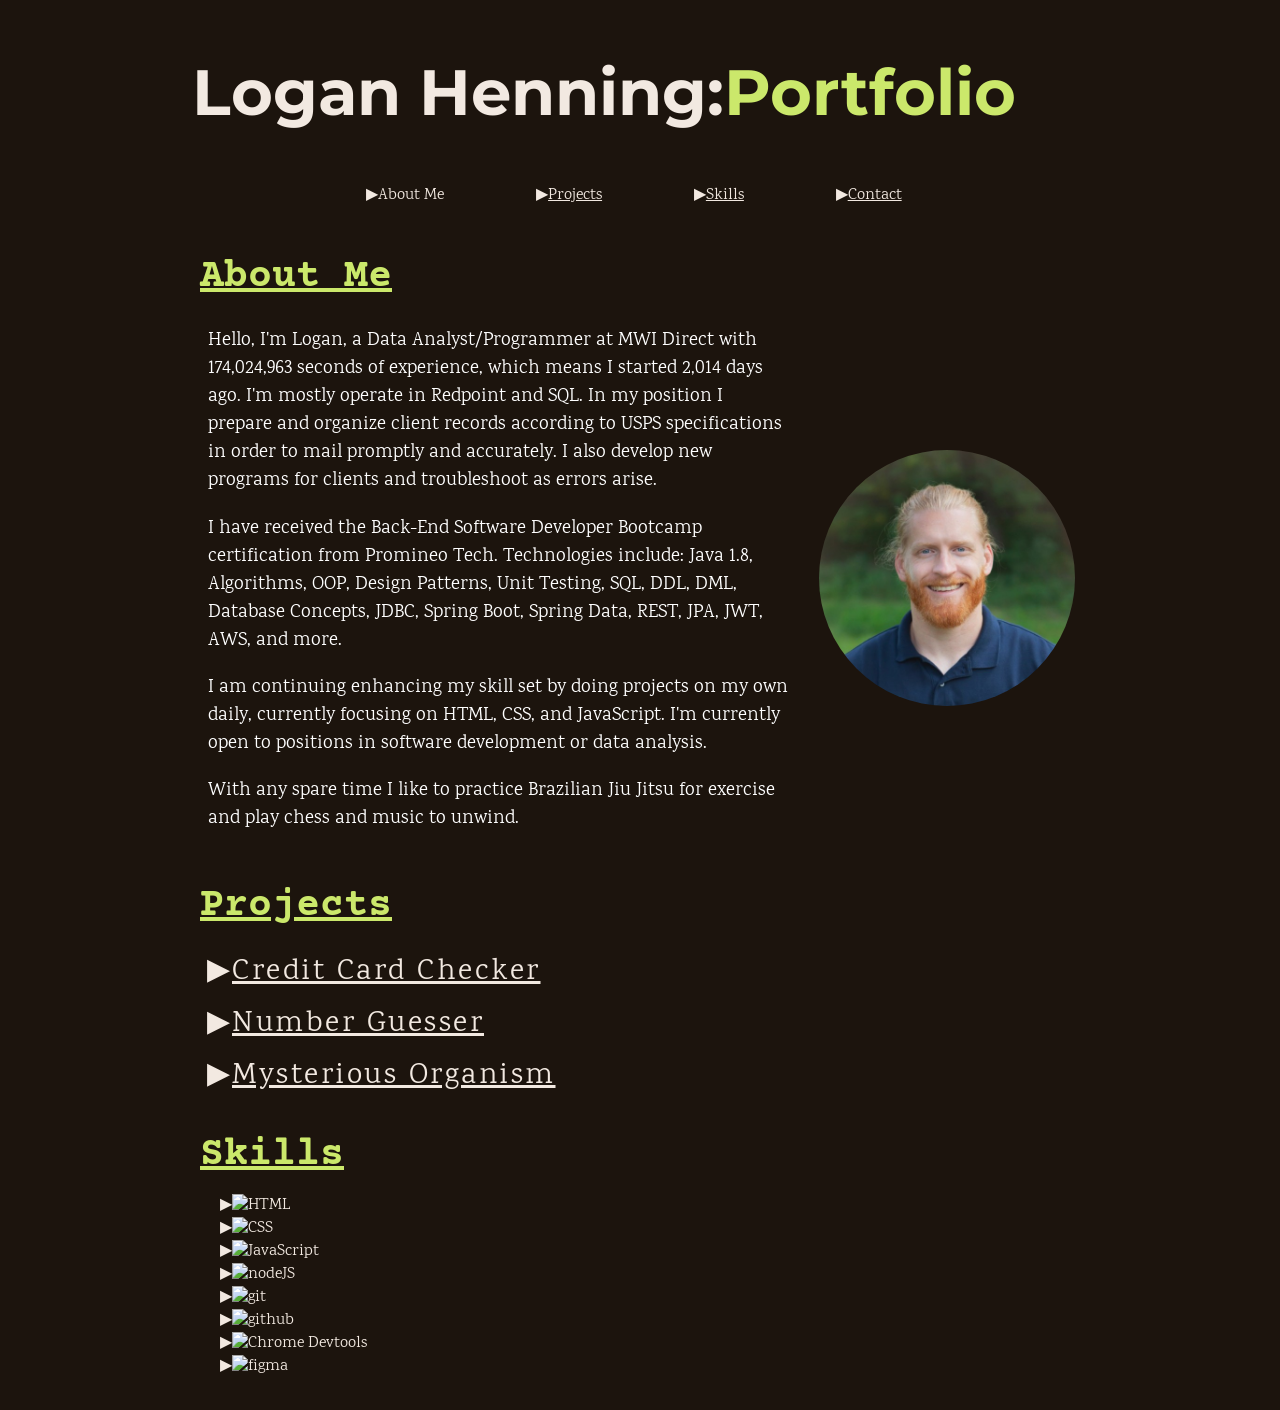
==== index.html @ 1e8a727c "Add files via upload" ====
<!DOCTYPE html>
<html lant="en">
	<head>
		<meta charset="UTF-8"/>
		<meta name="viewport" content="width=device=width, initial-scale=1.0"/>
		<title>Logan Henning Portfolio</title>
		<link rel="stylesheet" href="./@splidejs/splide/dist/css/splide.min.css">
		<script type="text/javascript" src="./@splidejs/splide/dist/js/splide.min.js"></script>
		 <script type="text/javascript" src="./@splidejs/splide-extension-auto-scroll/dist/js/splide-extension-auto-scroll.js">
            new Splide( '.splide', {
                autoScroll: {
                    pauseOnHover: false,
                },
            }).mount( window.splide.Extensions );
        </script>
		<link rel="preconnect" href="https://fonts.googleapis.com">
        <link rel="preconnect" href="https://fonts.gstatic.com" crossorigin>
        <link href="https://fonts.googleapis.com/css2?family=Courier+Prime:ital@0;1&family=Karma:wght@400;500&family=Montserrat:ital,wght@0,300;0,500;1,300;1,500&display=swap" rel="stylesheet">
        <link rel="stylesheet" href="styles.css">
		
	</head>
	<body>
		<nav>
			<h1 id="portTitle">Logan Henning: <span class="head">Portfolio</span></h1>
			<ul class="navItems">
				<li class="navItem"><a id="aboutNav" ="#about">About Me</a></li>
				<li class="navItem"><a id="projNav" href="#projects">Projects</a></li>
				<li class="navItem"><a id="skillsNav" href="#skills">Skills</a></li>
				<li class="navItem"><a id="contactNav" href="contact.html">Contact</a></li>				
			</ul>
		</nav>
		
		<section id="about">
			<div class="about-container">
				<h2>About Me</h2>
				<div class="about-text">
                   <p>
					Hello, I'm Logan, a Data Analyst/Programmer at MWI Direct with <span id="seconds-container"></span> seconds of experience, which means I started 
					<span id="days-container"><script src="./counters.js"></script></span> days ago. I'm mostly operate in Redpoint and SQL.  
						In my position I prepare and organize client records according to USPS specifications in order to mail promptly and accurately.  
						I also develop new programs for clients and troubleshoot as errors arise.</p>
					<p>I have received the Back-End Software Developer Bootcamp certification from Promineo Tech.
						Technologies include: Java 1.8, Algorithms, OOP, Design Patterns, Unit Testing, SQL, DDL, DML,
						Database Concepts, JDBC, Spring Boot, Spring Data, REST, JPA, JWT, AWS, and more.</p>
					<p>I am continuing enhancing my skill set by doing projects on my own daily, currently focusing on HTML, CSS, and JavaScript.  
						I'm currently open to positions in software development or data analysis.</p>
					<p>With any spare time I like to practice Brazilian Jiu Jitsu for exercise and play chess and music to unwind.</p>
					<script>
						const codeColor = document.getElementById("codeLink");
						
						codeColor.addEventListener("mouseover", codeChange);
						codeColor.addEventListener("mouseout", codeBack);
						
						codeColor.style.color = "#f2e9e1";
						
						function codeChange() {
							codeColor.style.color = "#cbe86B";
							}
						function codeBack() {
							codeColor.style.color = "#f2e9e1";
							}
							
					</script>
					
				</div>
				<div class="about-image">
				<img src="profile_pic.jfif" alt="A photo of Logan Henning"/>
				</div>
		</section>
			
		<section id="projects">
			<div class="projects-container">
				<h2>Projects</h2>
					<ul class="project-list">
						<li class="projName" id="creditCardChecker">Credit Card Checker</li>
						<div class="project">
							<div id="creditLink">
								<p class="caption">
									<a href="https://github.com/LoganHenning/creditCardChecker" class="project-link">Credit Card Number Checker Code</a><br>
									This project takes credit card numbers as input and determines whether or not they are valid using the Luhn algorithm.
									Then a list of the credit card companies with invalid credit cards is created, so they could be notified that there may be 
									a an issue that they need to address.
								</p>
							</div>
						</div>
						<li class="projName" id="numberGuesser">Number Guesser</li>
						<div class="project">
							<div id="numberLink">
								<p class="caption">
									<a href="https://github.com/LoganHenning/numberGuesser" class="project-link">Number Guesser Code</a><br>
									<a href="https://loganhenning.github.io/numberGuesser/" class="project-link">Number Guesser Page</a><br>
									For this project, you can guess a number between 0 and 9, and the computer will make a guess as well.  
									Whoever is closer to the randomly generated number will win!
								</p>
							</div>
						</div>
						<li class="projName" id="site">Mysterious Organism</li>
						<div class="project">
							<div id="siteLink">
								<p class="caption">
								<a href="https://github.com/LoganHenning/mystery-organism" class="project-link">Mysterious Organism Code</a><br>
								In this project I'm creating objects that simulate DNA so that they can be more easily studied.  In this code there
								are a lot of good examples of loops and functions.
								</p>
							</div>
						</div>
					</ul>
					<script src="./dropdown.js"></script>
					<script src="./hover.js"></script>
			</section>
			
			<section id="skills">
				<h2>Skills</h2>
				<section id="image-carousel" class="splide" aria-label="My Skills">
					<div class="splide__track">
						  <ul class="splide__list">
                            <li class="splide__slide">
                                <img src="./splideImages/004-html.png" alt="HTML">
                            </li>
                            <li class="splide__slide">
                                <img src="./splideImages/006-css-3.png" alt="CSS">
                            </li>
                            <li class="splide__slide">
                                <img src="./splideImages/005-javascript.png" alt="JavaScript">
                            </li>
                            <li class="splide__slide">
                                <img src="./splideImages/002-nodejs.png" alt="nodeJS">
                            </li>
                            <li class="splide__slide">
                                <img src="./splideImages/003-git.png" alt="git">
                            </li>
                            <li class="splide__slide">
                                <img src="./splideImages/007-github.png" alt="github">
                            </li>
                            <li class="splide__slide">
                                <img src="./splideImages/001-chrome.png" alt="Chrome Devtools">
                            </li>
                            <li class="splide__slide">
                                <img src="./splideImages/008-figma.png" alt="figma">
                            </li>
                      </ul>
					</div>
				</section>
			</section>
			<script>
				// import { Splide } from '@splidejs/splide';
				// import { AutoScroll } from '@splidejs/splide-extension-auto-scroll';

				new Splide( '.splide', {
					type   : 'loop',
					padding: '5rem',
					perPage: 3,
					focus: 'center',
					drag: true,
					autoScroll: {
						pauseOnHover: false,
						speed: 1,
					}
				} ).mount( window.splide.Extensions );
			</script>
			<!-- <div>Icons made by <a href="https://www.flaticon.com/authors/edtim" title="edt.im">edt.im</a> from <a href="https://www.flaticon.com/" title="Flaticon">www.flaticon.com</a></div>
			<div>Icons made by <a href="https://www.flaticon.com/authors/pixel-perfect" title="Pixel perfect">Pixel perfect</a> from <a href="https://www.flaticon.com/" title="Flaticon">www.flaticon.com</a></div>
			<div>Icons made by <a href="https://www.freepik.com" title="Freepik">Freepik</a> from <a href="https://www.flaticon.com/" title="Flaticon">www.flaticon.com</a></div> -->

	</body>
</html>
---- styles.css ----
/*UNIVERSAL STYLES*/
/**{
	border: 1px white solid;
} */

body{
	width: 70vw;
	padding-left: 15vw;
	margin: 0;
	overflow-x: hidden;
	background-color: #1c140d;
}

h1{
	font-family: 'Montserrat', sans-serif;
	color: #f2e9e1;
	font-size: 4rem;
}

h2{
	font-family: 'Courier Prime', monospace;
	color: #cbe86B;
	text-decoration: underline;
	width: fit-content;
	font-size: 2.5rem;
	padding: 0;
	margin: .5rem;
	margin-top: 2rem;
}

h3,h4,h5,h6{
	font-family: 'Karma', serif;
	color: #f2e9e1;
	font-size: 2rem;
}

p{
	font-family: 'Karma', serif;
	color: white;
	font-size: 1.2rem;
}

p a{
	font-family: 'Karma', serif;
	text-decoration-color: rgba(242, 233, 225, 0.3);
	color: white;
	font-size: 1.2rem;
}

@media only screen and (max-width: 1024px) and (min-width: 769px) {
    body{
        width: 80vw;
        padding-left: 10vw;
        margin: 0;
        overflow-x: hidden;
        background-color: #1c140d;
    }
}

@media only screen and (max-width: 768px) and (min-width: 427px){
    body{
        width: 80vw;
        padding-left: 10vw;
        margin: 0;
        overflow-x: hidden;
        background-color: #1c140d;
    }
    nav #portTitle{
        display: flex;
        justify-content: center;
        text-align: center;
        width: 100%;
    }
    #about div.about-text{
        max-width: 55%;
        min-width: 40%;
        padding-right:1rem;
        padding-left: 1rem;
    }
    
    #about div.about-image{
        margin: auto;
        justify-content: center;
        width: fit-content;
        max-width: 35%;
    }
}

@media only screen and (max-width: 426px) {
    /* and (min-width: 376px)  */
    body{
        width: 95vw;
        padding-left: 2.5vw;
        margin: 0;
        overflow-x: hidden;
        background-color: #1c140d;
    }
    nav #portTitle{
        display: flex;
        font-size: 2.3rem;
        justify-content: center;
        text-align: center;
        width: 100%;
    }

    #about div.about-container{
        display: flex;
        flex-wrap: wrap;
        justify-content: center;
        width: 100%;
    }

    #about h2{
        text-align: center;
    }
    div.projects-container h2{
        width: 100%;
        padding: 0;
        text-align: center;
        margin-left: 0;
        margin-right: 0%;
    }
    #skills h2{
        width: 100%;
        padding: 0;
        text-align: center;
        margin-left: 0;
        margin-right: 0%;
    }

    #about div.about-text{
        width: 90% !important;
        margin-left: 5% !important;
        margin-right: 5% !important;
    }
    
    #about div.about-image{
        margin: auto;
        justify-content: center;
        /* width: fit-content; */
        max-width: 35%;
        display:none;
    }
    #about div/*.about-image*/ img{
        border-radius: 50%;
        max-height: 100%;
        width: auto;
        align-self: center;
        justify-self: center;
        display: none;
    }

    ul.navItems {
        padding-left: 0;
        display: flex;
        width: 90% !important;
        margin-left: 5% !important;
        justify-content: space-around;
    }

    nav ul li {
        list-style: none;
        font-size: 1.3rem;
    }
}

@media only screen and (max-width: 325px) {
    #projects div ul li.projName{
        font-size: 1.5rem !important;
        letter-spacing: 2px !important;
        padding-top: 0.3rem;
        padding-bottom: 0.2rem;
        text-decoration: underline;
        color: rgb(242, 233, 225);
    }

    nav #portTitle{
        display: flex;
        font-size: 2.3rem;
        justify-content: center;
        text-align: center;
        width: 100%;
    }

    #projects div#creditLink a,
    #projects div#numberLink a,
    #projects div#siteLink a{
        
        display: none;
        width: 100%;
        height: auto;
        padding: 0.5rem;
    }
}

/*HEADER*/

nav #portTitle{
	display: flex;
}

#portTitle .head{
	color: #cbe86B;
}

/*NAVIGATION*/
nav a, ul li, ul .project{
	list-style-position: outside;
	list-style-type: "\25B6";
	font-family: 'Karma', serif;
	color: #f2e9e1;
}

ul.navItems{
	padding-left: 0;
	display: flex;
	width: 70%;
	margin-left: 15%;
	justify-content: space-around;
}

li.navItem{
	width: fit-content;
}

/*ABOUT*/

#about span #seconds-container,
#about span #days-container{
	font-family: 'Karma', serif;
	color: white;
	font-size: 1.3rem;
}

#about div.about-container{
	display: flex;
	flex-wrap: wrap;
}

#about h2{
	height: fit-content;
	width: 100%;
	text-decoration: underline;
}

#about div.about-text{
	width: 65%;
	padding-right: 1rem;
	padding-left: 1rem;
}

#about div.about-image{
	margin: auto;
	justify-content: center;
	width: fit-content;
}

#about div img{
	border-radius: 50%;
	height: auto;
	width: 100%;
	max-width: 20vw;
	align-self: center;
	justify-self: center;
}

/*PROJECTS*/

#creditLink,
#numberLink,
#siteLink{
	display: none;
	width: 100%;
	flex-wrap: wrap;
}

#projects div ul li.projName{
	font-size: 1.9rem;
	letter-spacing: 2.5px;
	padding-top: 0.3rem;
	padding-bottom: 0.2rem;
	text-decoration: underline;
	color: rgb(242, 233, 225);
}

#projects div.project{
	display: flex;
	flex-wrap: wrap;
	width: 100%;
	padding-right: 0%;
	margin-right: 0%;
}

#projects div.project .caption{
	width: fit-content;
	max-width: 100%;
	height: auto;
	margin: 0;
	margin-bottom: 2rem;
	padding: 0.5rem;
	overflow: scroll;
}

/*SKILLS*/

#skills{
	margin-bottom: 2rem;
}

/*CONTACT*/

#contact{
	text-align: center;
}

#contact h4{
	margin-top: 0;
}

#contact span{
	color: #cbe86B;
}

#contact-icons{
	display: flex;
	justify-content: space-evenly;
	width: 50%;
	padding-left: 25%;
}

#contact-icons li{
	list-style: none;
}

#contact-icons li img{
	width: 5rem;
	height: auto;
}
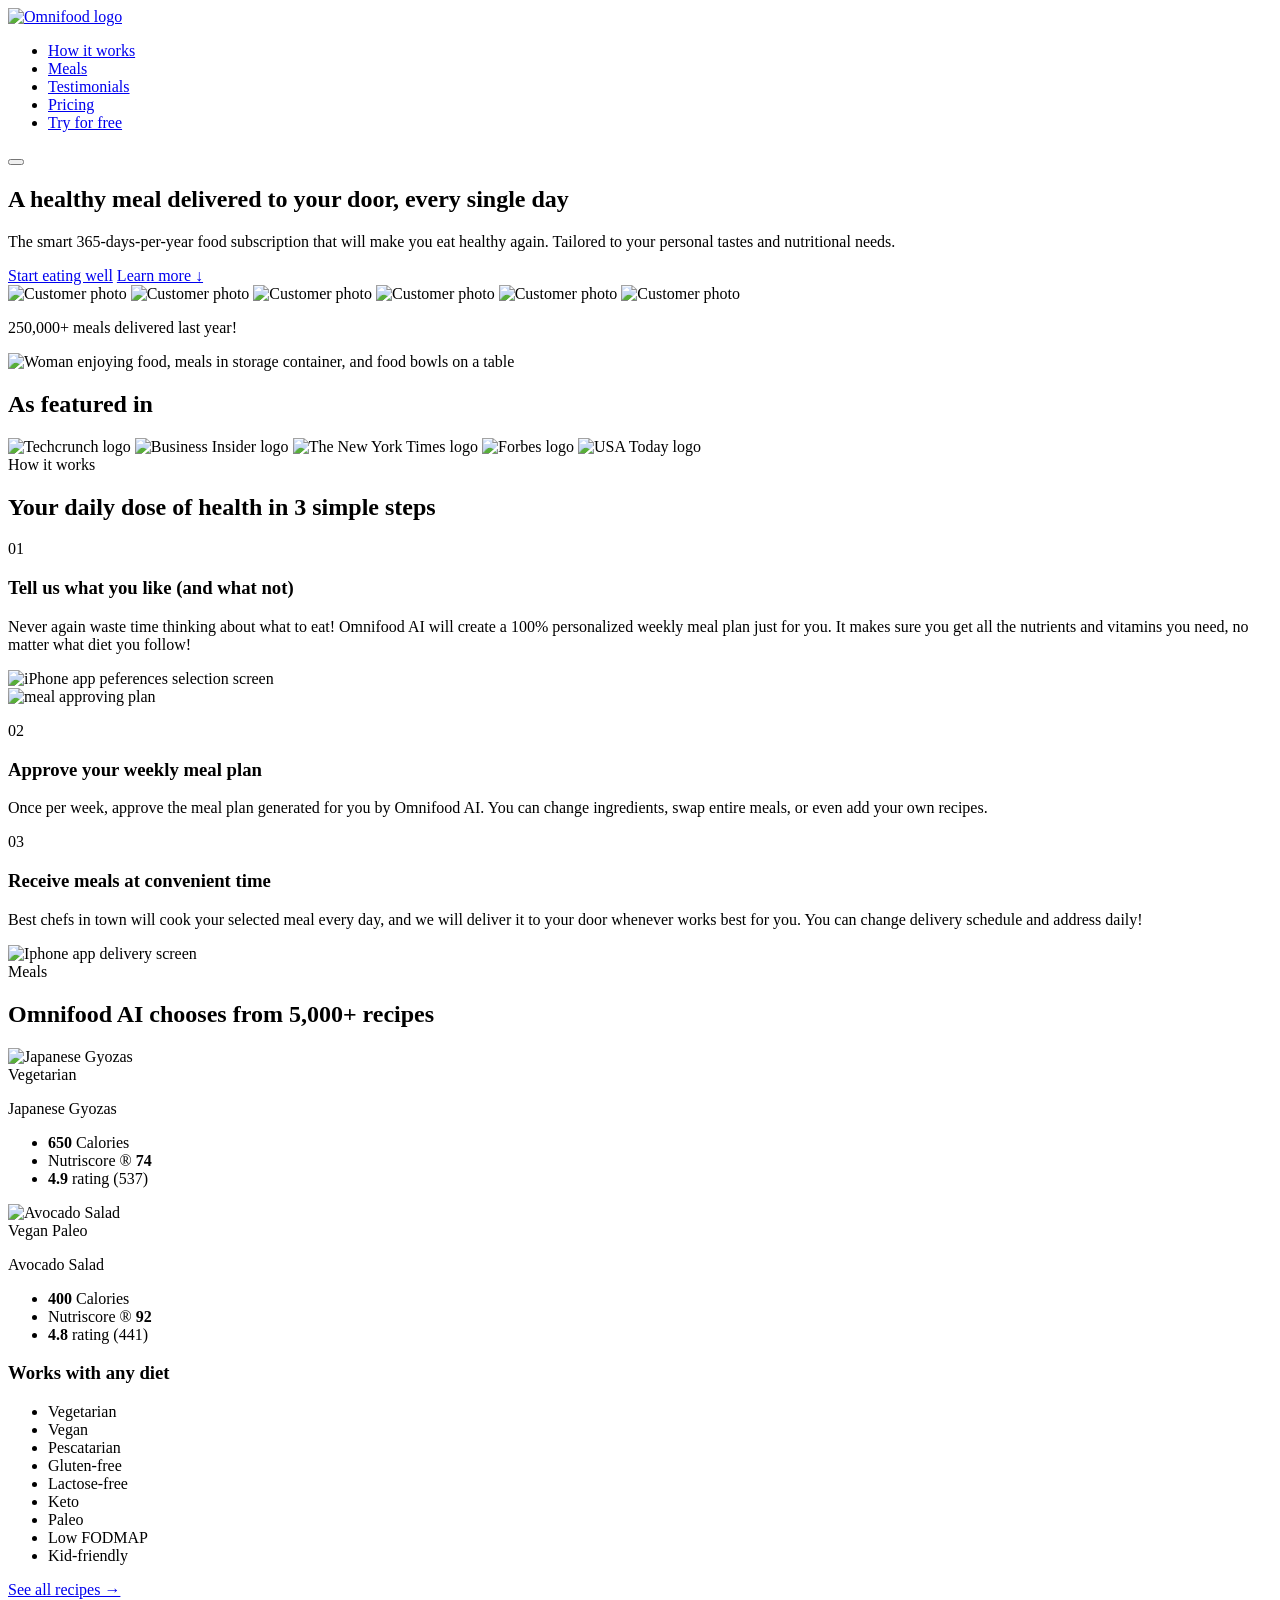
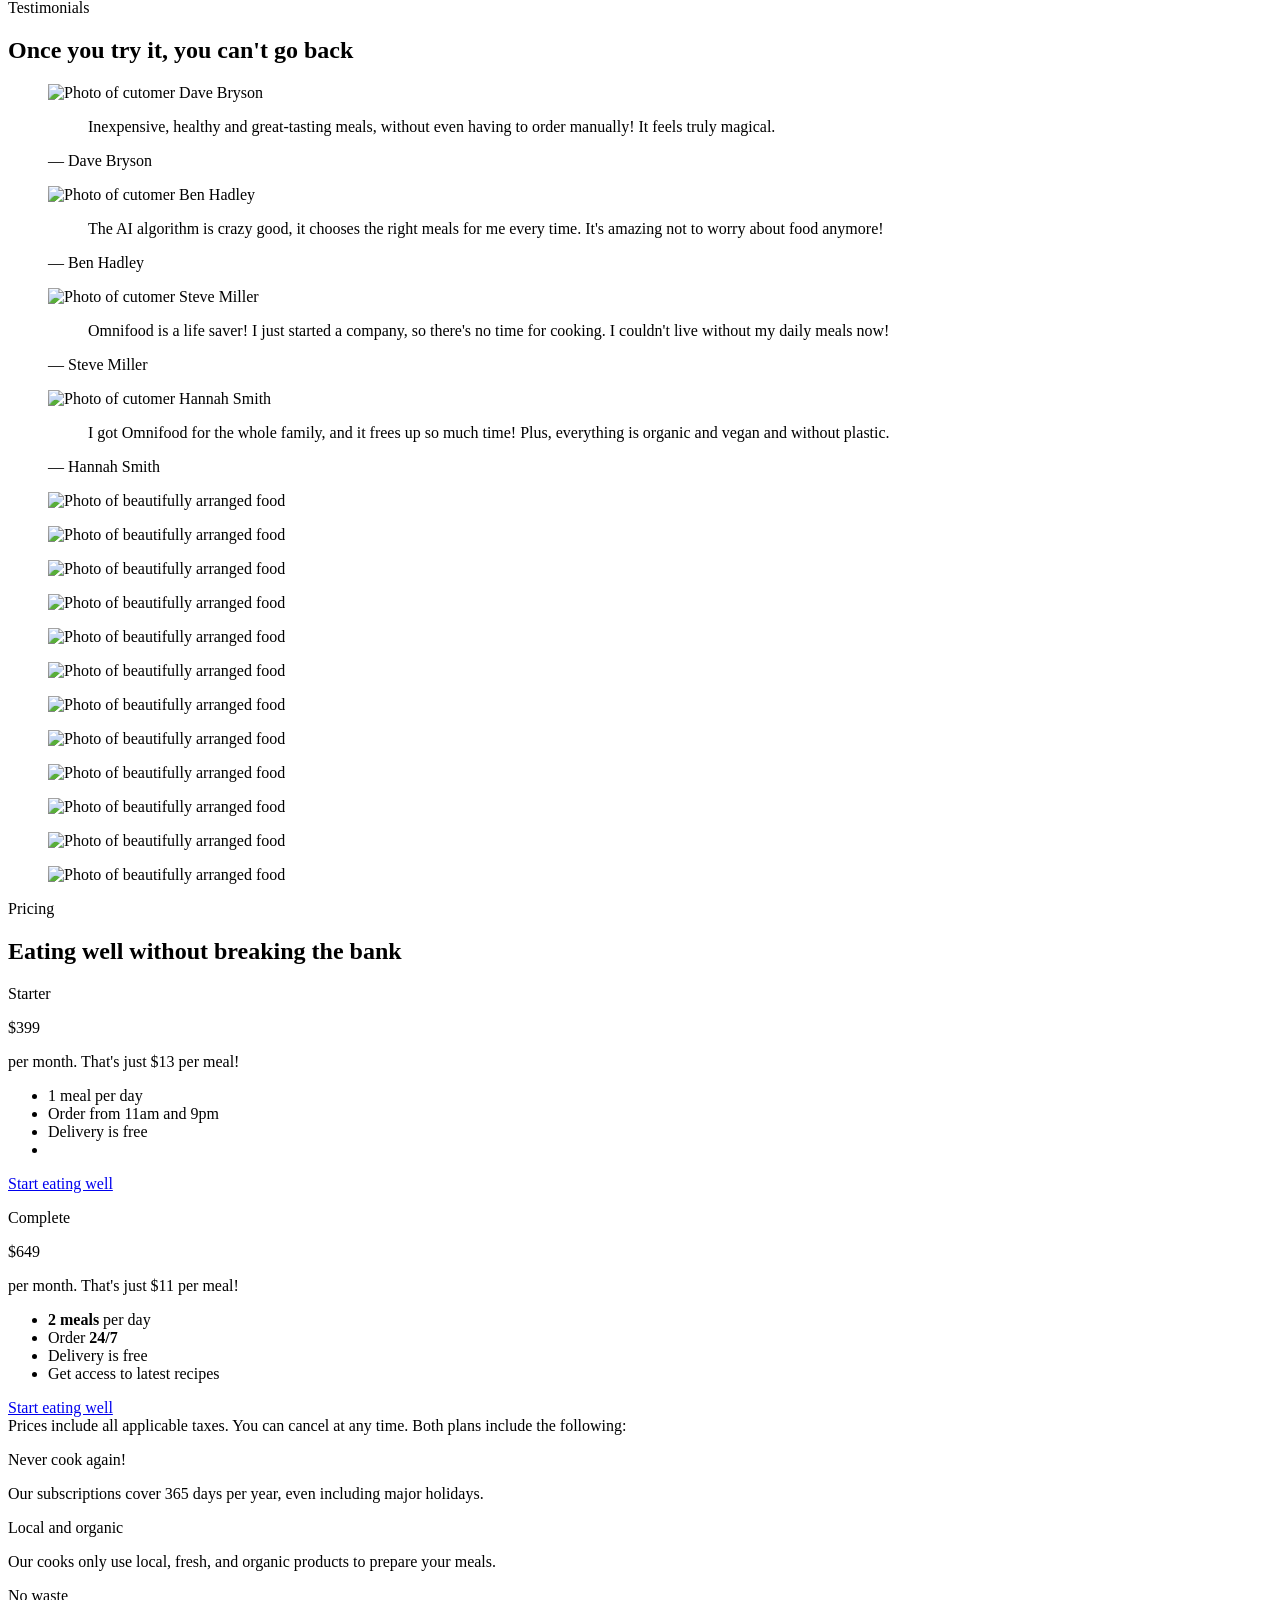
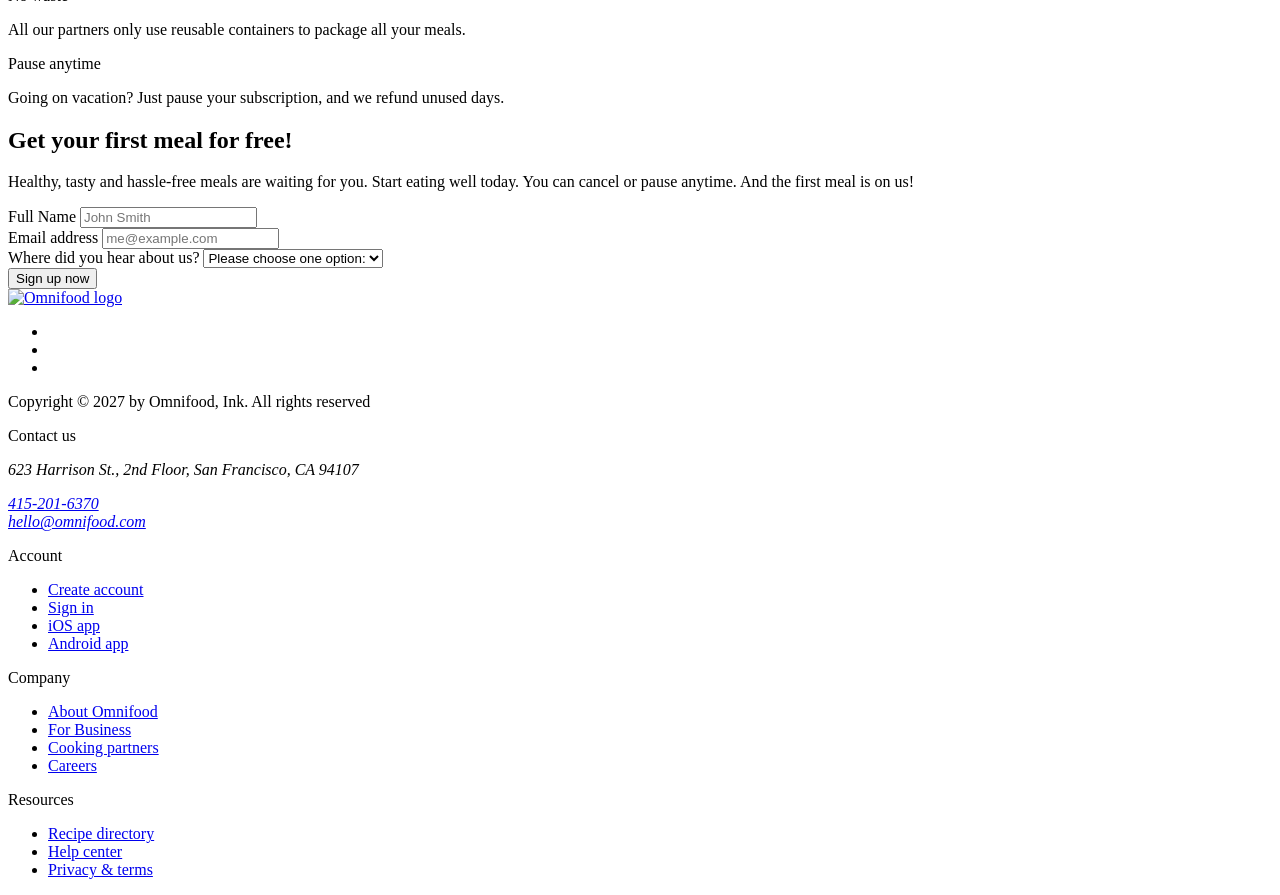
==== commit f8458b4a: "Add files via upload overwriting index" ====
--- a/index.html
+++ b/index.html
@@ -1,166 +1,668 @@
 <!DOCTYPE html>
-<html lant="en">
-	<head>
-		<meta charset="UTF-8"/>
-		<meta name="viewport" content="width=device=width, initial-scale=1.0"/>
-		<title>Logan Henning Portfolio</title>
-		<link rel="stylesheet" href="./@splidejs/splide/dist/css/splide.min.css">
-		<script type="text/javascript" src="./@splidejs/splide/dist/js/splide.min.js"></script>
-		 <script type="text/javascript" src="./@splidejs/splide-extension-auto-scroll/dist/js/splide-extension-auto-scroll.js">
-            new Splide( '.splide', {
-                autoScroll: {
-                    pauseOnHover: false,
-                },
-            }).mount( window.splide.Extensions );
-        </script>
-		<link rel="preconnect" href="https://fonts.googleapis.com">
-        <link rel="preconnect" href="https://fonts.gstatic.com" crossorigin>
-        <link href="https://fonts.googleapis.com/css2?family=Courier+Prime:ital@0;1&family=Karma:wght@400;500&family=Montserrat:ital,wght@0,300;0,500;1,300;1,500&display=swap" rel="stylesheet">
-        <link rel="stylesheet" href="styles.css">
-		
-	</head>
-	<body>
-		<nav>
-			<h1 id="portTitle">Logan Henning: <span class="head">Portfolio</span></h1>
-			<ul class="navItems">
-				<li class="navItem"><a id="aboutNav" ="#about">About Me</a></li>
-				<li class="navItem"><a id="projNav" href="#projects">Projects</a></li>
-				<li class="navItem"><a id="skillsNav" href="#skills">Skills</a></li>
-				<li class="navItem"><a id="contactNav" href="contact.html">Contact</a></li>				
-			</ul>
-		</nav>
-		
-		<section id="about">
-			<div class="about-container">
-				<h2>About Me</h2>
-				<div class="about-text">
-                   <p>
-					Hello, I'm Logan, a Data Analyst/Programmer at MWI Direct with <span id="seconds-container"></span> seconds of experience, which means I started 
-					<span id="days-container"><script src="./counters.js"></script></span> days ago. I'm mostly operate in Redpoint and SQL.  
-						In my position I prepare and organize client records according to USPS specifications in order to mail promptly and accurately.  
-						I also develop new programs for clients and troubleshoot as errors arise.</p>
-					<p>I have received the Back-End Software Developer Bootcamp certification from Promineo Tech.
-						Technologies include: Java 1.8, Algorithms, OOP, Design Patterns, Unit Testing, SQL, DDL, DML,
-						Database Concepts, JDBC, Spring Boot, Spring Data, REST, JPA, JWT, AWS, and more.</p>
-					<p>I am continuing enhancing my skill set by doing projects on my own daily, currently focusing on HTML, CSS, and JavaScript.  
-						I'm currently open to positions in software development or data analysis.</p>
-					<p>With any spare time I like to practice Brazilian Jiu Jitsu for exercise and play chess and music to unwind.</p>
-					<script>
-						const codeColor = document.getElementById("codeLink");
-						
-						codeColor.addEventListener("mouseover", codeChange);
-						codeColor.addEventListener("mouseout", codeBack);
-						
-						codeColor.style.color = "#f2e9e1";
-						
-						function codeChange() {
-							codeColor.style.color = "#cbe86B";
-							}
-						function codeBack() {
-							codeColor.style.color = "#f2e9e1";
-							}
-							
-					</script>
-					
-				</div>
-				<div class="about-image">
-				<img src="profile_pic.jfif" alt="A photo of Logan Henning"/>
-				</div>
-		</section>
-			
-		<section id="projects">
-			<div class="projects-container">
-				<h2>Projects</h2>
-					<ul class="project-list">
-						<li class="projName" id="creditCardChecker">Credit Card Checker</li>
-						<div class="project">
-							<div id="creditLink">
-								<p class="caption">
-									<a href="https://github.com/LoganHenning/creditCardChecker" class="project-link">Credit Card Number Checker Code</a><br>
-									This project takes credit card numbers as input and determines whether or not they are valid using the Luhn algorithm.
-									Then a list of the credit card companies with invalid credit cards is created, so they could be notified that there may be 
-									a an issue that they need to address.
-								</p>
-							</div>
-						</div>
-						<li class="projName" id="numberGuesser">Number Guesser</li>
-						<div class="project">
-							<div id="numberLink">
-								<p class="caption">
-									<a href="https://github.com/LoganHenning/numberGuesser" class="project-link">Number Guesser Code</a><br>
-									<a href="https://loganhenning.github.io/numberGuesser/" class="project-link">Number Guesser Page</a><br>
-									For this project, you can guess a number between 0 and 9, and the computer will make a guess as well.  
-									Whoever is closer to the randomly generated number will win!
-								</p>
-							</div>
-						</div>
-						<li class="projName" id="site">Mysterious Organism</li>
-						<div class="project">
-							<div id="siteLink">
-								<p class="caption">
-								<a href="https://github.com/LoganHenning/mystery-organism" class="project-link">Mysterious Organism Code</a><br>
-								In this project I'm creating objects that simulate DNA so that they can be more easily studied.  In this code there
-								are a lot of good examples of loops and functions.
-								</p>
-							</div>
-						</div>
-					</ul>
-					<script src="./dropdown.js"></script>
-					<script src="./hover.js"></script>
-			</section>
-			
-			<section id="skills">
-				<h2>Skills</h2>
-				<section id="image-carousel" class="splide" aria-label="My Skills">
-					<div class="splide__track">
-						  <ul class="splide__list">
-                            <li class="splide__slide">
-                                <img src="./splideImages/004-html.png" alt="HTML">
-                            </li>
-                            <li class="splide__slide">
-                                <img src="./splideImages/006-css-3.png" alt="CSS">
-                            </li>
-                            <li class="splide__slide">
-                                <img src="./splideImages/005-javascript.png" alt="JavaScript">
-                            </li>
-                            <li class="splide__slide">
-                                <img src="./splideImages/002-nodejs.png" alt="nodeJS">
-                            </li>
-                            <li class="splide__slide">
-                                <img src="./splideImages/003-git.png" alt="git">
-                            </li>
-                            <li class="splide__slide">
-                                <img src="./splideImages/007-github.png" alt="github">
-                            </li>
-                            <li class="splide__slide">
-                                <img src="./splideImages/001-chrome.png" alt="Chrome Devtools">
-                            </li>
-                            <li class="splide__slide">
-                                <img src="./splideImages/008-figma.png" alt="figma">
-                            </li>
-                      </ul>
-					</div>
-				</section>
-			</section>
-			<script>
-				// import { Splide } from '@splidejs/splide';
-				// import { AutoScroll } from '@splidejs/splide-extension-auto-scroll';
+<html lang="en">
+  <head>
+    <meta charset="UTF-8" />
+    <meta http-equiv="X-UA-Compatible" content="IE=edge" />
+    <meta
+      name="description"
+      content="Omnifood is an AI-powered food subscription that will make you eat healthy again, 365 days per year.  It's tailored to your personaly tastes and nutritional needs."
+    />
+    <!--
+      Always
+      include
+      this
+      line
+      of
+      code-->
+    <meta name="viewport" content="width=device-width, initial-scale=1.0" />
+    <link rel="icon" href="img/favicon.png" />
+    <link rel="apple-touch-icon" href="img/apple-touch-icon.png" />
+    <link rel="manifest" href="manifest.webmanifest" />
+    <link rel="preconnect" href="https://fonts.googleapis.com" />
+    <link rel="preconnect" href="https://fonts.gstatic.com" crossorigin />
+    <link
+      href="https://fonts.googleapis.com/css2?family=Rubik:wght@400;500;600;700&display=swap"
+      rel="stylesheet"
+    />
+    <link rel="stylesheet" href="css/general.css" />
+    <link rel="stylesheet" href="css/style.css" />
+    <link rel="stylesheet" href="css/queries.css" />
+    <script
+      defer
+      src="https://unpkg.com/smoothscroll-polyfill@0.4.4/dist/smoothscroll.min.js"
+    ></script>
+    <script defer src="js/script.js"></script>
+    <title>Omnifood &mdash; Never cook again!</title>
+  </head>
+  <body>
+    <header class="header">
+      <a href="#">
+        <img class="logo" alt="Omnifood logo" src="img/omnifood-logo.png"
+      /></a>
+      <nav class="main-nav">
+        <ul class="main-nav-list">
+          <li><a class="main-nav-link" href="#how">How it works</a></li>
+          <li><a class="main-nav-link" href="#meals">Meals</a></li>
+          <li>
+            <a class="main-nav-link" href="#testimonials">Testimonials</a>
+          </li>
+          <li><a class="main-nav-link" href="#pricing">Pricing</a></li>
+          <li><a class="main-nav-link nav-cta" href="#cta">Try for free</a></li>
+        </ul>
+      </nav>
+      <button class="btn-mobile-nav">
+        <ion-icon class="icon-mobile-nav" name="menu-outline"></ion-icon>
+        <ion-icon class="icon-mobile-nav" name="close-outline"></ion-icon>
+      </button>
+    </header>
+    <main>
+      <section class="section-hero">
+        <div class="hero">
+          <div class="hero-text-box">
+            <h1 class="heading-primary">
+              A healthy meal delivered to your door, every single day
+            </h1>
+            <p class="hero-description">
+              The smart 365-days-per-year food subscription that will make you
+              eat healthy again. Tailored to your personal tastes and
+              nutritional needs.
+            </p>
+            <a href="#cta" class="btn btn--full margin-right-sm"
+              >Start eating well</a
+            >
+            <a href="#how" class="btn btn--outline">Learn more &darr;</a>
+            <div class="delivered-meals">
+              <div class="delivered-imgs">
+                <img src="img/customers/customer-1.jpg" alt="Customer photo" />
+                <img src="img/customers/customer-2.jpg" alt="Customer photo" />
+                <img src="img/customers/customer-3.jpg" alt="Customer photo" />
+                <img src="img/customers/customer-4.jpg" alt="Customer photo" />
+                <img src="img/customers/customer-5.jpg" alt="Customer photo" />
+                <img src="img/customers/customer-6.jpg" alt="Customer photo" />
+              </div>
+              <p class="delivered-text">
+                <span>250,000+</span> meals delivered last year!
+              </p>
+            </div>
+          </div>
+          <div class="hero-img-box">
+            <img
+              src="img/hero.png"
+              class="hero-img"
+              alt="Woman enjoying food, meals in storage container, and food bowls on a table"
+            />
+          </div>
+        </div>
+      </section>
+      <section class="section-featured">
+        <div class="container">
+          <h2 class="heading-featured-in">As featured in</h2>
+          <div class="logos">
+            <img src="img/logos/techcrunch.png" alt="Techcrunch logo" />
+            <img
+              src="img/logos/business-insider.png"
+              alt="Business Insider logo"
+            />
+            <img
+              src="img/logos/the-new-york-times.png"
+              alt="The New York Times logo"
+            />
+            <img src="img/logos/forbes.png" alt="Forbes logo" />
+            <img src="img/logos/usa-today.png" alt="USA Today logo" />
+          </div>
+        </div>
+      </section>
+      <section class="section-how" id="how">
+        <div class="container">
+          <span class="subheading">How it works</span>
+          <h2 class="heading-secondary">
+            Your daily dose of health in 3 simple steps
+          </h2>
+        </div>
+        <div class="container grid grid--2-cols grid--center-v">
+          <!-- STEP 01 -->
+          <div class="step-text-box">
+            <p class="step-number">01</p>
+            <h3 class="heading-tertiary">
+              Tell us what you like (and what not)
+            </h3>
+            <p class="step-description">
+              Never again waste time thinking about what to eat! Omnifood AI
+              will create a 100% personalized weekly meal plan just for you. It
+              makes sure you get all the nutrients and vitamins you need, no
+              matter what diet you follow!
+            </p>
+          </div>
+          <div class="step-img-box">
+            <img
+              src="img/app/app-screen-1.png"
+              class="step-img"
+              alt="iPhone app peferences selection screen"
+            />
+          </div>
 
-				new Splide( '.splide', {
-					type   : 'loop',
-					padding: '5rem',
-					perPage: 3,
-					focus: 'center',
-					drag: true,
-					autoScroll: {
-						pauseOnHover: false,
-						speed: 1,
-					}
-				} ).mount( window.splide.Extensions );
-			</script>
-			<!-- <div>Icons made by <a href="https://www.flaticon.com/authors/edtim" title="edt.im">edt.im</a> from <a href="https://www.flaticon.com/" title="Flaticon">www.flaticon.com</a></div>
-			<div>Icons made by <a href="https://www.flaticon.com/authors/pixel-perfect" title="Pixel perfect">Pixel perfect</a> from <a href="https://www.flaticon.com/" title="Flaticon">www.flaticon.com</a></div>
-			<div>Icons made by <a href="https://www.freepik.com" title="Freepik">Freepik</a> from <a href="https://www.flaticon.com/" title="Flaticon">www.flaticon.com</a></div> -->
+          <!-- STEP 02 -->
+          <div class="step-img-box">
+            <img
+              src="img/app/app-screen-2.png"
+              class="step-img"
+              alt="meal approving plan"
+            />
+          </div>
+          <div class="step-text-box">
+            <p class="step-number">02</p>
+            <h3 class="heading-tertiary">Approve your weekly meal plan</h3>
+            <p class="step-description">
+              Once per week, approve the meal plan generated for you by Omnifood
+              AI. You can change ingredients, swap entire meals, or even add
+              your own recipes.
+            </p>
+          </div>
+          <!-- STEP 03 -->
+          <div class="step-text-box">
+            <p class="step-number">03</p>
+            <h3 class="heading-tertiary">Receive meals at convenient time</h3>
+            <p class="step-description">
+              Best chefs in town will cook your selected meal every day, and we
+              will deliver it to your door whenever works best for you. You can
+              change delivery schedule and address daily!
+            </p>
+          </div>
+          <div class="step-img-box">
+            <img
+              src="img/app/app-screen-3.png"
+              class="step-img"
+              alt="Iphone app delivery screen"
+            />
+          </div>
+        </div>
+      </section>
+      <section class="section-meals" id="meals">
+        <div class="container center-text">
+          <span class="subheading">Meals</span>
+          <h2 class="heading-secondary">
+            Omnifood AI chooses from 5,000+ recipes
+          </h2>
+        </div>
+        <div class="container grid grid--3-cols margin-bottom-md">
+          <div class="meal">
+            <img
+              src="img/meals/meal-1.jpg"
+              class="meal-img"
+              alt="Japanese Gyozas"
+            />
+            <div class="meal-content">
+              <div class="meal-tags">
+                <span class="tag tag--vegetarian">Vegetarian</span>
+              </div>
+              <p class="meal-title">Japanese Gyozas</p>
+              <ul class="meal-attributes">
+                <li class="meal-attribute">
+                  <ion-icon class="meal-icon" name="flame-outline"></ion-icon
+                  ><span><strong>650</strong> Calories</span>
+                </li>
+                <li class="meal-attribute">
+                  <ion-icon
+                    class="meal-icon"
+                    name="restaurant-outline"
+                  ></ion-icon
+                  ><span>Nutriscore &reg; <strong>74</strong></span>
+                </li>
+                <li class="meal-attribute">
+                  <ion-icon class="meal-icon" name="star-outline"></ion-icon
+                  ><span><strong>4.9</strong> rating (537)</span>
+                </li>
+              </ul>
+            </div>
+          </div>
+          <div class="meal">
+            <img
+              src="img/meals/meal-2.jpg"
+              class="meal-img"
+              alt="Avocado Salad"
+            />
+            <div class="meal-content">
+              <div class="meal-tags">
+                <span class="tag tag--vegan">Vegan</span>
+                <span class="tag tag--paleo">Paleo</span>
+              </div>
+              <p class="meal-title">Avocado Salad</p>
+              <ul class="meal-attributes">
+                <li class="meal-attribute">
+                  <ion-icon class="meal-icon" name="flame-outline"></ion-icon
+                  ><span><strong>400</strong> Calories</span>
+                </li>
+                <li class="meal-attribute">
+                  <ion-icon
+                    class="meal-icon"
+                    name="restaurant-outline"
+                  ></ion-icon
+                  ><span>Nutriscore &reg; <strong>92</strong></span>
+                </li>
+                <li class="meal-attribute">
+                  <ion-icon class="meal-icon" name="star-outline"></ion-icon
+                  ><span><strong>4.8</strong> rating (441)</span>
+                </li>
+              </ul>
+            </div>
+          </div>
 
-	</body>
-</html>+          <div class="diets">
+            <h3 class="heading-tertiary">Works with any diet</h3>
+            <ul class="list">
+              <li class="list-item">
+                <ion-icon class="list-icon" name="checkmark-outline"></ion-icon
+                ><span>Vegetarian</span>
+              </li>
+              <li class="list-item">
+                <ion-icon class="list-icon" name="checkmark-outline"></ion-icon
+                ><span>Vegan</span>
+              </li>
+              <li class="list-item">
+                <ion-icon class="list-icon" name="checkmark-outline"></ion-icon
+                ><span>Pescatarian</span>
+              </li>
+              <li class="list-item">
+                <ion-icon class="list-icon" name="checkmark-outline"></ion-icon
+                ><span>Gluten-free</span>
+              </li>
+              <li class="list-item">
+                <ion-icon class="list-icon" name="checkmark-outline"></ion-icon
+                ><span>Lactose-free</span>
+              </li>
+              <li class="list-item">
+                <ion-icon class="list-icon" name="checkmark-outline"></ion-icon
+                ><span>Keto</span>
+              </li>
+              <li class="list-item">
+                <ion-icon class="list-icon" name="checkmark-outline"></ion-icon
+                ><span>Paleo</span>
+              </li>
+              <li class="list-item">
+                <ion-icon class="list-icon" name="checkmark-outline"></ion-icon
+                ><span>Low FODMAP</span>
+              </li>
+              <li class="list-item">
+                <ion-icon class="list-icon" name="checkmark-outline"></ion-icon
+                ><span>Kid-friendly</span>
+              </li>
+            </ul>
+          </div>
+        </div>
+        <div class="container all-recipes">
+          <a href="#" class="link">See all recipes &rarr;</a>
+        </div>
+      </section>
+      <section class="section-testimonials" id="testimonials">
+        <div class="testimonials-container">
+          <span class="subheading">Testimonials</span>
+          <h2 class="heading-secondary">Once you try it, you can't go back</h2>
+
+          <div class="testimonials">
+            <figure class="testimonial">
+              <img
+                class="testimonial-img"
+                src="img/customers/dave.jpg"
+                alt="Photo of cutomer Dave Bryson"
+              />
+              <blockquote class="testimonial-text">
+                Inexpensive, healthy and great-tasting meals, without even
+                having to order manually! It feels truly magical.
+              </blockquote>
+              <p class="testimonial-name">&mdash; Dave Bryson</p>
+            </figure>
+            <figure class="testimonial">
+              <img
+                class="testimonial-img"
+                src="img/customers/ben.jpg"
+                alt="Photo of cutomer Ben Hadley"
+              />
+              <blockquote class="testimonial-text">
+                The AI algorithm is crazy good, it chooses the right meals for
+                me every time. It's amazing not to worry about food anymore!
+              </blockquote>
+              <p class="testimonial-name">&mdash; Ben Hadley</p>
+            </figure>
+            <figure class="testimonial">
+              <img
+                class="testimonial-img"
+                src="img/customers/steve.jpg"
+                alt="Photo of cutomer Steve Miller"
+              />
+              <blockquote class="testimonial-text">
+                Omnifood is a life saver! I just started a company, so there's
+                no time for cooking. I couldn't live without my daily meals now!
+              </blockquote>
+              <p class="testimonial-name">&mdash; Steve Miller</p>
+            </figure>
+            <figure class="testimonial">
+              <img
+                class="testimonial-img"
+                src="img/customers/hannah.jpg"
+                alt="Photo of cutomer Hannah Smith"
+              />
+              <blockquote class="testimonial-text">
+                I got Omnifood for the whole family, and it frees up so much
+                time! Plus, everything is organic and vegan and without plastic.
+              </blockquote>
+              <p class="testimonial-name">&mdash; Hannah Smith</p>
+            </figure>
+          </div>
+        </div>
+        <div class="gallery">
+          <figure class="gallery-item">
+            <img
+              src="img/gallery/gallery-1.jpg"
+              alt="Photo of beautifully arranged food"
+            />
+          </figure>
+          <figure class="gallery-item">
+            <img
+              src="img/gallery/gallery-2.jpg"
+              alt="Photo of beautifully arranged food"
+            />
+          </figure>
+          <figure class="gallery-item">
+            <img
+              src="img/gallery/gallery-3.jpg"
+              alt="Photo of beautifully arranged food"
+            />
+          </figure>
+          <figure class="gallery-item">
+            <img
+              src="img/gallery/gallery-4.jpg"
+              alt="Photo of beautifully arranged food"
+            />
+          </figure>
+          <figure class="gallery-item">
+            <img
+              src="img/gallery/gallery-5.jpg"
+              alt="Photo of beautifully arranged food"
+            />
+          </figure>
+          <figure class="gallery-item">
+            <img
+              src="img/gallery/gallery-6.jpg"
+              alt="Photo of beautifully arranged food"
+            />
+          </figure>
+          <figure class="gallery-item">
+            <img
+              src="img/gallery/gallery-7.jpg"
+              alt="Photo of beautifully arranged food"
+            />
+          </figure>
+          <figure class="gallery-item">
+            <img
+              src="img/gallery/gallery-8.jpg"
+              alt="Photo of beautifully arranged food"
+            />
+          </figure>
+          <figure class="gallery-item">
+            <img
+              src="img/gallery/gallery-9.jpg"
+              alt="Photo of beautifully arranged food"
+            />
+          </figure>
+          <figure class="gallery-item">
+            <img
+              src="img/gallery/gallery-10.jpg"
+              alt="Photo of beautifully arranged food"
+            />
+          </figure>
+          <figure class="gallery-item">
+            <img
+              src="img/gallery/gallery-11.jpg"
+              alt="Photo of beautifully arranged food"
+            />
+          </figure>
+          <figure class="gallery-item">
+            <img
+              src="img/gallery/gallery-12.jpg"
+              alt="Photo of beautifully arranged food"
+            />
+          </figure>
+        </div>
+      </section>
+      <section class="section-pricing" id="pricing">
+        <div class="container">
+          <span class="subheading">Pricing</span>
+          <h2 class="heading-secondary">
+            Eating well without breaking the bank
+          </h2>
+        </div>
+        <div class="container grid grid--2-cols margin-bottom-md">
+          <div class="pricing-plan pricing-plan--starter">
+            <header class="plan-header">
+              <p class="plan-name">Starter</p>
+              <p class="plan-price"><span>$</span>399</p>
+              <p class="plan-text">per month. That's just $13 per meal!</p>
+            </header>
+            <ul class="list">
+              <li class="list-item">
+                <ion-icon class="list-icon" name="checkmark-outline"></ion-icon
+                ><span>1 meal per day</span>
+              </li>
+              <li class="list-item">
+                <ion-icon class="list-icon" name="checkmark-outline"></ion-icon
+                ><span>Order from 11am and 9pm</span>
+              </li>
+              <li class="list-item">
+                <ion-icon class="list-icon" name="checkmark-outline"></ion-icon
+                ><span>Delivery is free</span>
+              </li>
+              <li class="list-item">
+                <ion-icon class="list-icon" name="close-outline"></ion-icon>
+              </li>
+            </ul>
+            <div class="plan-sign-up">
+              <a href="#cta" class="btn btn--full">Start eating well</a>
+            </div>
+          </div>
+          <div class="pricing-plan pricing-plan--complete">
+            <header class="plan-header">
+              <p class="plan-name">Complete</p>
+              <p class="plan-price"><span>$</span>649</p>
+              <p class="plan-text">per month. That's just $11 per meal!</p>
+            </header>
+            <ul class="list">
+              <li class="list-item">
+                <ion-icon class="list-icon" name="checkmark-outline"></ion-icon
+                ><span><strong>2 meals</strong> per day</span>
+              </li>
+              <li class="list-item">
+                <ion-icon class="list-icon" name="checkmark-outline"></ion-icon
+                ><span>Order <strong>24/7</strong></span>
+              </li>
+              <li class="list-item">
+                <ion-icon class="list-icon" name="checkmark-outline"></ion-icon
+                ><span>Delivery is free</span>
+              </li>
+              <li class="list-item">
+                <ion-icon class="list-icon" name="checkmark-outline"></ion-icon
+                ><span>Get access to latest recipes</span>
+              </li>
+            </ul>
+            <div class="plan-sign-up">
+              <a href="#cta" class="btn btn--full">Start eating well</a>
+            </div>
+          </div>
+        </div>
+        <div class="container grid">
+          <aside class="plan-details">
+            Prices include all applicable taxes. You can cancel at any time.
+            Both plans include the following:
+          </aside>
+        </div>
+        <div class="container grid grid--4-cols">
+          <div class="feature">
+            <ion-icon class="feature-icon" name="infinite-outline"></ion-icon>
+            <p class="feature-title">Never cook again!</p>
+            <p class="feature-text">
+              Our subscriptions cover 365 days per year, even including major
+              holidays.
+            </p>
+          </div>
+          <div class="feature">
+            <ion-icon class="feature-icon" name="nutrition-outline"></ion-icon>
+            <p class="feature-title">Local and organic</p>
+            <p class="feature-text">
+              Our cooks only use local, fresh, and organic products to prepare
+              your meals.
+            </p>
+          </div>
+          <div class="feature">
+            <ion-icon class="feature-icon" name="leaf-outline"></ion-icon>
+            <p class="feature-title">No waste</p>
+            <p class="feature-text">
+              All our partners only use reusable containers to package all your
+              meals.
+            </p>
+          </div>
+          <div class="feature">
+            <ion-icon class="feature-icon" name="pause-outline"></ion-icon>
+            <p class="feature-title">Pause anytime</p>
+            <p class="feature-text">
+              Going on vacation? Just pause your subscription, and we refund
+              unused days.
+            </p>
+          </div>
+        </div>
+      </section>
+      <section class="section-cta" id="cta">
+        <div class="container">
+          <div class="cta">
+            <div class="cta-text-box">
+              <h2 class="heading-secondary">Get your first meal for free!</h2>
+              <p class="cta-text">
+                Healthy, tasty and hassle-free meals are waiting for you. Start
+                eating well today. You can cancel or pause anytime. And the
+                first meal is on us!
+              </p>
+              <form class="cta-form" name="sign-up" netlify>
+                <div>
+                  <label for="full-name">Full Name</label>
+                  <input
+                    id="full-name"
+                    type="text"
+                    placeholder="John Smith"
+                    name="full-name"
+                    required
+                  />
+                </div>
+                <div>
+                  <label for="email">Email address</label>
+                  <input
+                    id="email"
+                    type="email"
+                    placeholder="me@example.com"
+                    name="email"
+                    required
+                  />
+                </div>
+                <div>
+                  <label for="select-where">Where did you hear about us?</label>
+                  <select id="select-where" name="select-where" required>
+                    <option value="">Please choose one option:</option>
+                    <option value="friends">Friends and family</option>
+                    <option value="youtube">Youtube video</option>
+                    <option value="podcast">Podcast</option>
+                    <option value="ad">Facebook ad</option>
+                    <option value="others">Others</option>
+                  </select>
+                </div>
+
+                <button class="btn btn--form">Sign up now</button>
+              </form>
+            </div>
+            <div
+              class="cta-img-box"
+              role="img"
+              aria-label="Woman enjoying food"
+            ></div>
+          </div>
+        </div>
+      </section>
+
+      <script
+        type="module"
+        src="https://unpkg.com/ionicons@5.5.2/dist/ionicons/ionicons.esm.js"
+      ></script>
+      <script
+        nomodule
+        src="https://unpkg.com/ionicons@5.5.2/dist/ionicons/ionicons.js"
+      ></script>
+    </main>
+    <footer class="footer">
+      <div class="container grid grid--footer">
+        <div class="logo-col">
+          <a href="#" class="footer-logo">
+            <img class="logo" alt="Omnifood logo" src="img/omnifood-logo.png"
+          /></a>
+          <ul class="social-links">
+            <li>
+              <a class="footer-link" href="#"
+                ><ion-icon class="social-icon" name="logo-instagram"></ion-icon
+              ></a>
+            </li>
+            <li>
+              <a class="footer-link" href="#"
+                ><ion-icon class="social-icon" name="logo-facebook"></ion-icon
+              ></a>
+            </li>
+            <li>
+              <a class="footer-link" href="#"
+                ><ion-icon class="social-icon" name="logo-twitter"></ion-icon
+              ></a>
+            </li>
+          </ul>
+          <p class="copyright">
+            Copyright &copy; <span class="year">2027</span> by Omnifood, Ink.
+            All rights reserved
+          </p>
+        </div>
+        <div class="address-col">
+          <p class="footer-heading">Contact us</p>
+          <address class="contacts">
+            <p class="address">
+              623 Harrison St., 2nd Floor, San Francisco, CA 94107
+            </p>
+            <p>
+              <a class="footer-link" href="tel:415-201-6370">415-201-6370</a
+              ><br />
+              <a class="footer-link" href="mailto:hello@omnifood.com"
+                >hello@omnifood.com</a
+              >
+            </p>
+          </address>
+        </div>
+        <nav class="nav-col">
+          <p class="footer-heading">Account</p>
+          <ul class="footer-nav">
+            <li><a class="footer-link" href="#">Create account</a></li>
+            <li><a class="footer-link" href="#">Sign in</a></li>
+            <li><a class="footer-link" href="#">iOS app</a></li>
+            <li><a class="footer-link" href="#">Android app</a></li>
+          </ul>
+        </nav>
+        <nav class="nav-col">
+          <p class="footer-heading">Company</p>
+          <ul class="footer-nav">
+            <li><a class="footer-link" href="#">About Omnifood</a></li>
+            <li><a class="footer-link" href="#">For Business</a></li>
+            <li><a class="footer-link" href="#">Cooking partners</a></li>
+            <li><a class="footer-link" href="#">Careers</a></li>
+          </ul>
+        </nav>
+        <nav class="nav-col">
+          <p class="footer-heading">Resources</p>
+          <ul class="footer-nav">
+            <li><a class="footer-link" href="#">Recipe directory</a></li>
+            <li><a class="footer-link" href="#">Help center</a></li>
+            <li><a class="footer-link" href="#">Privacy & terms</a></li>
+          </ul>
+        </nav>
+      </div>
+    </footer>
+  </body>
+</html>
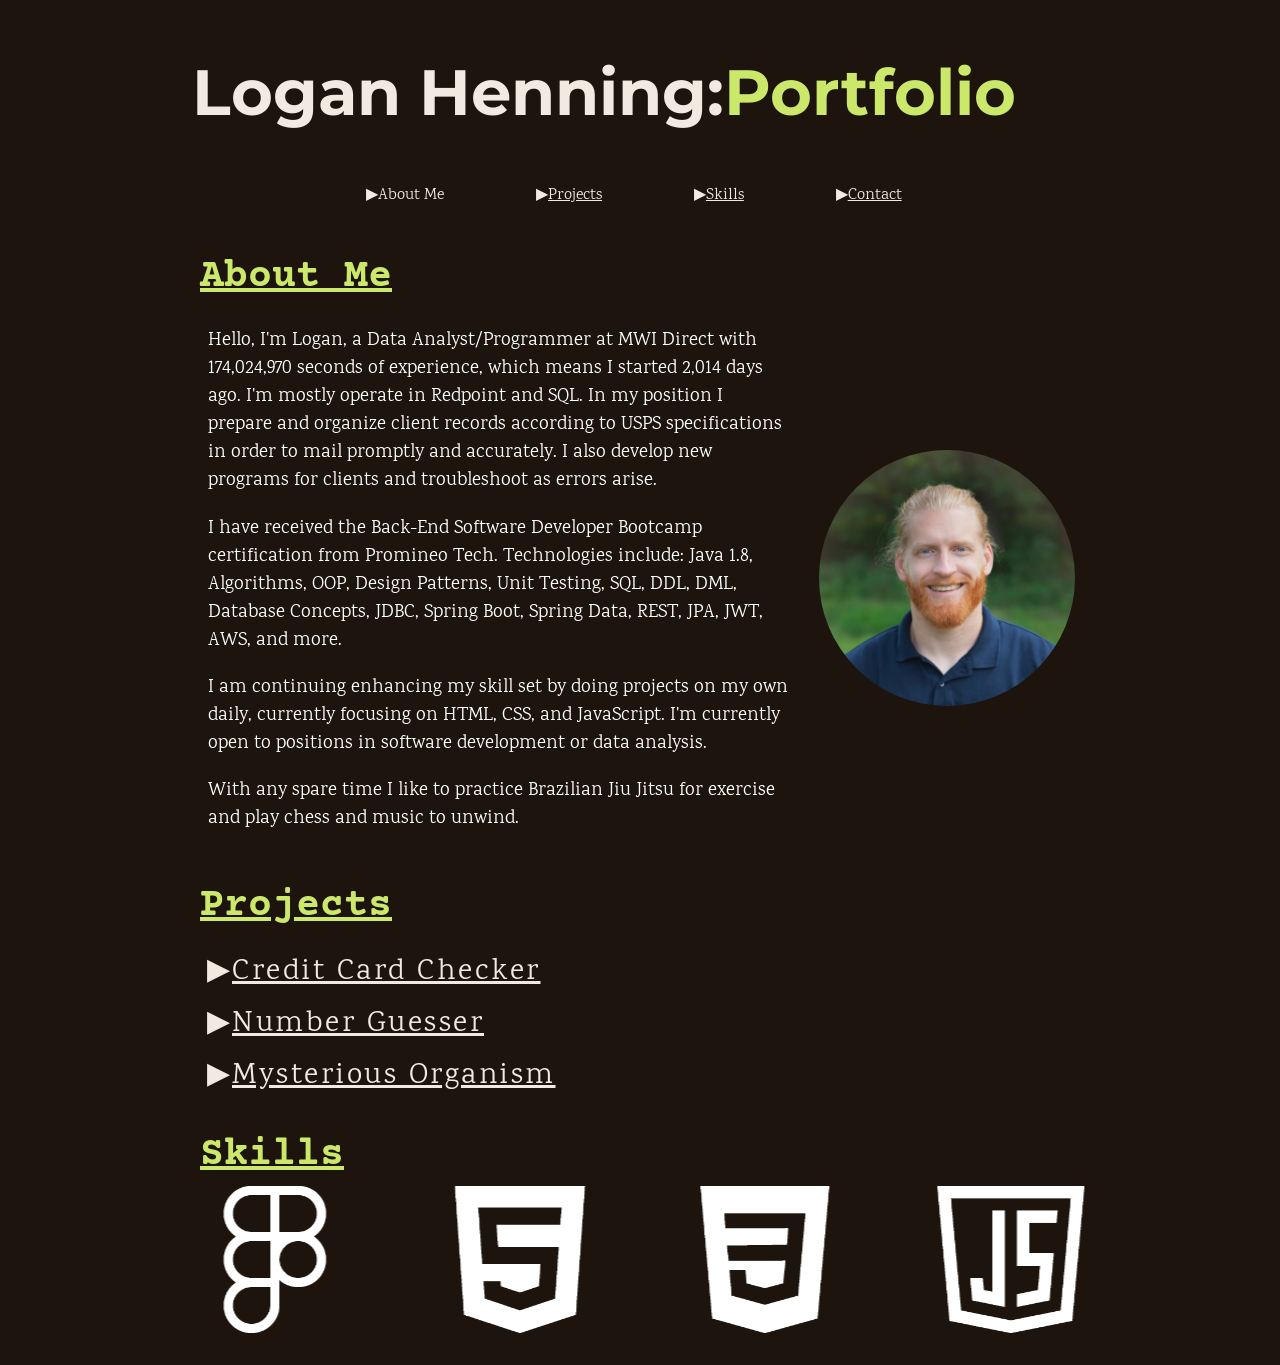
==== commit 702da6b7: "Add files via upload" ====
--- a/index.html
+++ b/index.html
@@ -1,668 +1,163 @@
 <!DOCTYPE html>
-<html lang="en">
-  <head>
-    <meta charset="UTF-8" />
-    <meta http-equiv="X-UA-Compatible" content="IE=edge" />
-    <meta
-      name="description"
-      content="Omnifood is an AI-powered food subscription that will make you eat healthy again, 365 days per year.  It's tailored to your personaly tastes and nutritional needs."
-    />
-    <!--
-      Always
-      include
-      this
-      line
-      of
-      code-->
-    <meta name="viewport" content="width=device-width, initial-scale=1.0" />
-    <link rel="icon" href="img/favicon.png" />
-    <link rel="apple-touch-icon" href="img/apple-touch-icon.png" />
-    <link rel="manifest" href="manifest.webmanifest" />
-    <link rel="preconnect" href="https://fonts.googleapis.com" />
-    <link rel="preconnect" href="https://fonts.gstatic.com" crossorigin />
-    <link
-      href="https://fonts.googleapis.com/css2?family=Rubik:wght@400;500;600;700&display=swap"
-      rel="stylesheet"
-    />
-    <link rel="stylesheet" href="css/general.css" />
-    <link rel="stylesheet" href="css/style.css" />
-    <link rel="stylesheet" href="css/queries.css" />
-    <script
-      defer
-      src="https://unpkg.com/smoothscroll-polyfill@0.4.4/dist/smoothscroll.min.js"
-    ></script>
-    <script defer src="js/script.js"></script>
-    <title>Omnifood &mdash; Never cook again!</title>
-  </head>
-  <body>
-    <header class="header">
-      <a href="#">
-        <img class="logo" alt="Omnifood logo" src="img/omnifood-logo.png"
-      /></a>
-      <nav class="main-nav">
-        <ul class="main-nav-list">
-          <li><a class="main-nav-link" href="#how">How it works</a></li>
-          <li><a class="main-nav-link" href="#meals">Meals</a></li>
-          <li>
-            <a class="main-nav-link" href="#testimonials">Testimonials</a>
-          </li>
-          <li><a class="main-nav-link" href="#pricing">Pricing</a></li>
-          <li><a class="main-nav-link nav-cta" href="#cta">Try for free</a></li>
-        </ul>
-      </nav>
-      <button class="btn-mobile-nav">
-        <ion-icon class="icon-mobile-nav" name="menu-outline"></ion-icon>
-        <ion-icon class="icon-mobile-nav" name="close-outline"></ion-icon>
-      </button>
-    </header>
-    <main>
-      <section class="section-hero">
-        <div class="hero">
-          <div class="hero-text-box">
-            <h1 class="heading-primary">
-              A healthy meal delivered to your door, every single day
-            </h1>
-            <p class="hero-description">
-              The smart 365-days-per-year food subscription that will make you
-              eat healthy again. Tailored to your personal tastes and
-              nutritional needs.
-            </p>
-            <a href="#cta" class="btn btn--full margin-right-sm"
-              >Start eating well</a
-            >
-            <a href="#how" class="btn btn--outline">Learn more &darr;</a>
-            <div class="delivered-meals">
-              <div class="delivered-imgs">
-                <img src="img/customers/customer-1.jpg" alt="Customer photo" />
-                <img src="img/customers/customer-2.jpg" alt="Customer photo" />
-                <img src="img/customers/customer-3.jpg" alt="Customer photo" />
-                <img src="img/customers/customer-4.jpg" alt="Customer photo" />
-                <img src="img/customers/customer-5.jpg" alt="Customer photo" />
-                <img src="img/customers/customer-6.jpg" alt="Customer photo" />
-              </div>
-              <p class="delivered-text">
-                <span>250,000+</span> meals delivered last year!
-              </p>
-            </div>
-          </div>
-          <div class="hero-img-box">
-            <img
-              src="img/hero.png"
-              class="hero-img"
-              alt="Woman enjoying food, meals in storage container, and food bowls on a table"
-            />
-          </div>
-        </div>
-      </section>
-      <section class="section-featured">
-        <div class="container">
-          <h2 class="heading-featured-in">As featured in</h2>
-          <div class="logos">
-            <img src="img/logos/techcrunch.png" alt="Techcrunch logo" />
-            <img
-              src="img/logos/business-insider.png"
-              alt="Business Insider logo"
-            />
-            <img
-              src="img/logos/the-new-york-times.png"
-              alt="The New York Times logo"
-            />
-            <img src="img/logos/forbes.png" alt="Forbes logo" />
-            <img src="img/logos/usa-today.png" alt="USA Today logo" />
-          </div>
-        </div>
-      </section>
-      <section class="section-how" id="how">
-        <div class="container">
-          <span class="subheading">How it works</span>
-          <h2 class="heading-secondary">
-            Your daily dose of health in 3 simple steps
-          </h2>
-        </div>
-        <div class="container grid grid--2-cols grid--center-v">
-          <!-- STEP 01 -->
-          <div class="step-text-box">
-            <p class="step-number">01</p>
-            <h3 class="heading-tertiary">
-              Tell us what you like (and what not)
-            </h3>
-            <p class="step-description">
-              Never again waste time thinking about what to eat! Omnifood AI
-              will create a 100% personalized weekly meal plan just for you. It
-              makes sure you get all the nutrients and vitamins you need, no
-              matter what diet you follow!
-            </p>
-          </div>
-          <div class="step-img-box">
-            <img
-              src="img/app/app-screen-1.png"
-              class="step-img"
-              alt="iPhone app peferences selection screen"
-            />
-          </div>
+<html lant="en">
+	<head>
+		<meta charset="UTF-8"/>
+		<meta name="viewport" content="width=device=width, initial-scale=1.0"/>
+		<title>Logan Henning Portfolio</title>
+		<link rel="stylesheet" href="./@splidejs/splide/dist/css/splide.min.css">
+		<script type="text/javascript" src="./@splidejs/splide/dist/js/splide.min.js"></script>
+		 <script type="text/javascript" src="./@splidejs/splide-extension-auto-scroll/dist/js/splide-extension-auto-scroll.js">
+            new Splide( '.splide', {
+                autoScroll: {
+                    pauseOnHover: false,
+                },
+            }).mount( window.splide.Extensions );
+        </script>
+		<link rel="preconnect" href="https://fonts.googleapis.com">
+        <link rel="preconnect" href="https://fonts.gstatic.com" crossorigin>
+        <link href="https://fonts.googleapis.com/css2?family=Courier+Prime:ital@0;1&family=Karma:wght@400;500&family=Montserrat:ital,wght@0,300;0,500;1,300;1,500&display=swap" rel="stylesheet">
+        <link rel="stylesheet" href="styles.css">
+		
+	</head>
+	<body>
+		<nav>
+			<h1 id="portTitle">Logan Henning: <span class="head">Portfolio</span></h1>
+			<ul class="navItems">
+				<li class="navItem"><a id="aboutNav" ="#about">About Me</a></li>
+				<li class="navItem"><a id="projNav" href="#projects">Projects</a></li>
+				<li class="navItem"><a id="skillsNav" href="#skills">Skills</a></li>
+				<li class="navItem"><a id="contactNav" href="contact.html">Contact</a></li>				
+			</ul>
+		</nav>
+		
+		<section id="about">
+			<div class="about-container">
+				<h2>About Me</h2>
+				<div class="about-text">
+                   <p>
+					Hello, I'm Logan, a Data Analyst/Programmer at MWI Direct with <span id="seconds-container"></span> seconds of experience, which means I started 
+					<span id="days-container"><script src="./counters.js"></script></span> days ago. I'm mostly operate in Redpoint and SQL.  
+						In my position I prepare and organize client records according to USPS specifications in order to mail promptly and accurately.  
+						I also develop new programs for clients and troubleshoot as errors arise.</p>
+					<p>I have received the Back-End Software Developer Bootcamp certification from Promineo Tech.
+						Technologies include: Java 1.8, Algorithms, OOP, Design Patterns, Unit Testing, SQL, DDL, DML,
+						Database Concepts, JDBC, Spring Boot, Spring Data, REST, JPA, JWT, AWS, and more.</p>
+					<p>I am continuing enhancing my skill set by doing projects on my own daily, currently focusing on HTML, CSS, and JavaScript.  
+						I'm currently open to positions in software development or data analysis.</p>
+					<p>With any spare time I like to practice Brazilian Jiu Jitsu for exercise and play chess and music to unwind.</p>
+					<script>
+						const codeColor = document.getElementById("codeLink");
+						
+						codeColor.addEventListener("mouseover", codeChange);
+						codeColor.addEventListener("mouseout", codeBack);
+						
+						codeColor.style.color = "#f2e9e1";
+						
+						function codeChange() {
+							codeColor.style.color = "#cbe86B";
+							}
+						function codeBack() {
+							codeColor.style.color = "#f2e9e1";
+							}
+							
+					</script>
+					
+				</div>
+				<div class="about-image">
+				<img src="profile_pic.jfif" alt="A photo of Logan Henning"/>
+				</div>
+		</section>
+			
+		<section id="projects">
+			<div class="projects-container">
+				<h2>Projects</h2>
+					<ul class="project-list">
+						<li class="projName" id="creditCardChecker">Credit Card Checker</li>
+						<div class="project">
+							<div id="creditLink">
+								<p class="caption">
+									<a href="https://loganhenning.github.io/omnifood/" class="project-link">Omnifood Page</a><br>
+									A page for a healthy meal plan subscription service.
+								</p>
+							</div>
+						</div>
+						<li class="projName" id="numberGuesser">Number Guesser</li>
+						<div class="project">
+							<div id="numberLink">
+								<p class="caption">
+									<a href="https://github.com/LoganHenning/guessMyNumber" class="project-link">Guess My Number Code</a><br>
+									<a href="https://loganhenning.github.io/guessMyNumber/" class="project-link">Guess My Number Page</a><br>
+									On this page, you can guess a number between 1 and 20, and the computer will make a guess as well.  
+									Whoever is closer to the randomly generated number will win!
+								</p>
+							</div>
+						</div>
+						<li class="projName" id="site">Mysterious Organism</li>
+						<div class="project">
+							<div id="siteLink">
+								<p class="caption">
+								<a href="https://loganhenning.github.io/ChairShop/" class="project-link">Chair Shop Page</a><br>
+								HTML and CSS page of a Chair Shop.
+								</p>
+							</div>
+						</div>
+					</ul>
+					<script src="./dropdown.js"></script>
+					<script src="./hover.js"></script>
+			</section>
+			
+			<section id="skills">
+				<h2>Skills</h2>
+				<section id="image-carousel" class="splide" aria-label="My Skills">
+					<div class="splide__track">
+						  <ul class="splide__list">
+                            <li class="splide__slide">
+                                <img src="./splideImages/004-html.png" alt="HTML">
+                            </li>
+                            <li class="splide__slide">
+                                <img src="./splideImages/006-css-3.png" alt="CSS">
+                            </li>
+                            <li class="splide__slide">
+                                <img src="./splideImages/005-javascript.png" alt="JavaScript">
+                            </li>
+                            <li class="splide__slide">
+                                <img src="./splideImages/002-nodejs.png" alt="nodeJS">
+                            </li>
+                            <li class="splide__slide">
+                                <img src="./splideImages/003-git.png" alt="git">
+                            </li>
+                            <li class="splide__slide">
+                                <img src="./splideImages/007-github.png" alt="github">
+                            </li>
+                            <li class="splide__slide">
+                                <img src="./splideImages/001-chrome.png" alt="Chrome Devtools">
+                            </li>
+                            <li class="splide__slide">
+                                <img src="./splideImages/008-figma.png" alt="figma">
+                            </li>
+                      </ul>
+					</div>
+				</section>
+			</section>
+			<script>
+				// import { Splide } from '@splidejs/splide';
+				// import { AutoScroll } from '@splidejs/splide-extension-auto-scroll';
 
-          <!-- STEP 02 -->
-          <div class="step-img-box">
-            <img
-              src="img/app/app-screen-2.png"
-              class="step-img"
-              alt="meal approving plan"
-            />
-          </div>
-          <div class="step-text-box">
-            <p class="step-number">02</p>
-            <h3 class="heading-tertiary">Approve your weekly meal plan</h3>
-            <p class="step-description">
-              Once per week, approve the meal plan generated for you by Omnifood
-              AI. You can change ingredients, swap entire meals, or even add
-              your own recipes.
-            </p>
-          </div>
-          <!-- STEP 03 -->
-          <div class="step-text-box">
-            <p class="step-number">03</p>
-            <h3 class="heading-tertiary">Receive meals at convenient time</h3>
-            <p class="step-description">
-              Best chefs in town will cook your selected meal every day, and we
-              will deliver it to your door whenever works best for you. You can
-              change delivery schedule and address daily!
-            </p>
-          </div>
-          <div class="step-img-box">
-            <img
-              src="img/app/app-screen-3.png"
-              class="step-img"
-              alt="Iphone app delivery screen"
-            />
-          </div>
-        </div>
-      </section>
-      <section class="section-meals" id="meals">
-        <div class="container center-text">
-          <span class="subheading">Meals</span>
-          <h2 class="heading-secondary">
-            Omnifood AI chooses from 5,000+ recipes
-          </h2>
-        </div>
-        <div class="container grid grid--3-cols margin-bottom-md">
-          <div class="meal">
-            <img
-              src="img/meals/meal-1.jpg"
-              class="meal-img"
-              alt="Japanese Gyozas"
-            />
-            <div class="meal-content">
-              <div class="meal-tags">
-                <span class="tag tag--vegetarian">Vegetarian</span>
-              </div>
-              <p class="meal-title">Japanese Gyozas</p>
-              <ul class="meal-attributes">
-                <li class="meal-attribute">
-                  <ion-icon class="meal-icon" name="flame-outline"></ion-icon
-                  ><span><strong>650</strong> Calories</span>
-                </li>
-                <li class="meal-attribute">
-                  <ion-icon
-                    class="meal-icon"
-                    name="restaurant-outline"
-                  ></ion-icon
-                  ><span>Nutriscore &reg; <strong>74</strong></span>
-                </li>
-                <li class="meal-attribute">
-                  <ion-icon class="meal-icon" name="star-outline"></ion-icon
-                  ><span><strong>4.9</strong> rating (537)</span>
-                </li>
-              </ul>
-            </div>
-          </div>
-          <div class="meal">
-            <img
-              src="img/meals/meal-2.jpg"
-              class="meal-img"
-              alt="Avocado Salad"
-            />
-            <div class="meal-content">
-              <div class="meal-tags">
-                <span class="tag tag--vegan">Vegan</span>
-                <span class="tag tag--paleo">Paleo</span>
-              </div>
-              <p class="meal-title">Avocado Salad</p>
-              <ul class="meal-attributes">
-                <li class="meal-attribute">
-                  <ion-icon class="meal-icon" name="flame-outline"></ion-icon
-                  ><span><strong>400</strong> Calories</span>
-                </li>
-                <li class="meal-attribute">
-                  <ion-icon
-                    class="meal-icon"
-                    name="restaurant-outline"
-                  ></ion-icon
-                  ><span>Nutriscore &reg; <strong>92</strong></span>
-                </li>
-                <li class="meal-attribute">
-                  <ion-icon class="meal-icon" name="star-outline"></ion-icon
-                  ><span><strong>4.8</strong> rating (441)</span>
-                </li>
-              </ul>
-            </div>
-          </div>
+				new Splide( '.splide', {
+					type   : 'loop',
+					padding: '5rem',
+					perPage: 3,
+					focus: 'center',
+					drag: true,
+					autoScroll: {
+						pauseOnHover: false,
+						speed: 1,
+					}
+				} ).mount( window.splide.Extensions );
+			</script>
+			<!-- <div>Icons made by <a href="https://www.flaticon.com/authors/edtim" title="edt.im">edt.im</a> from <a href="https://www.flaticon.com/" title="Flaticon">www.flaticon.com</a></div>
+			<div>Icons made by <a href="https://www.flaticon.com/authors/pixel-perfect" title="Pixel perfect">Pixel perfect</a> from <a href="https://www.flaticon.com/" title="Flaticon">www.flaticon.com</a></div>
+			<div>Icons made by <a href="https://www.freepik.com" title="Freepik">Freepik</a> from <a href="https://www.flaticon.com/" title="Flaticon">www.flaticon.com</a></div> -->
 
-          <div class="diets">
-            <h3 class="heading-tertiary">Works with any diet</h3>
-            <ul class="list">
-              <li class="list-item">
-                <ion-icon class="list-icon" name="checkmark-outline"></ion-icon
-                ><span>Vegetarian</span>
-              </li>
-              <li class="list-item">
-                <ion-icon class="list-icon" name="checkmark-outline"></ion-icon
-                ><span>Vegan</span>
-              </li>
-              <li class="list-item">
-                <ion-icon class="list-icon" name="checkmark-outline"></ion-icon
-                ><span>Pescatarian</span>
-              </li>
-              <li class="list-item">
-                <ion-icon class="list-icon" name="checkmark-outline"></ion-icon
-                ><span>Gluten-free</span>
-              </li>
-              <li class="list-item">
-                <ion-icon class="list-icon" name="checkmark-outline"></ion-icon
-                ><span>Lactose-free</span>
-              </li>
-              <li class="list-item">
-                <ion-icon class="list-icon" name="checkmark-outline"></ion-icon
-                ><span>Keto</span>
-              </li>
-              <li class="list-item">
-                <ion-icon class="list-icon" name="checkmark-outline"></ion-icon
-                ><span>Paleo</span>
-              </li>
-              <li class="list-item">
-                <ion-icon class="list-icon" name="checkmark-outline"></ion-icon
-                ><span>Low FODMAP</span>
-              </li>
-              <li class="list-item">
-                <ion-icon class="list-icon" name="checkmark-outline"></ion-icon
-                ><span>Kid-friendly</span>
-              </li>
-            </ul>
-          </div>
-        </div>
-        <div class="container all-recipes">
-          <a href="#" class="link">See all recipes &rarr;</a>
-        </div>
-      </section>
-      <section class="section-testimonials" id="testimonials">
-        <div class="testimonials-container">
-          <span class="subheading">Testimonials</span>
-          <h2 class="heading-secondary">Once you try it, you can't go back</h2>
-
-          <div class="testimonials">
-            <figure class="testimonial">
-              <img
-                class="testimonial-img"
-                src="img/customers/dave.jpg"
-                alt="Photo of cutomer Dave Bryson"
-              />
-              <blockquote class="testimonial-text">
-                Inexpensive, healthy and great-tasting meals, without even
-                having to order manually! It feels truly magical.
-              </blockquote>
-              <p class="testimonial-name">&mdash; Dave Bryson</p>
-            </figure>
-            <figure class="testimonial">
-              <img
-                class="testimonial-img"
-                src="img/customers/ben.jpg"
-                alt="Photo of cutomer Ben Hadley"
-              />
-              <blockquote class="testimonial-text">
-                The AI algorithm is crazy good, it chooses the right meals for
-                me every time. It's amazing not to worry about food anymore!
-              </blockquote>
-              <p class="testimonial-name">&mdash; Ben Hadley</p>
-            </figure>
-            <figure class="testimonial">
-              <img
-                class="testimonial-img"
-                src="img/customers/steve.jpg"
-                alt="Photo of cutomer Steve Miller"
-              />
-              <blockquote class="testimonial-text">
-                Omnifood is a life saver! I just started a company, so there's
-                no time for cooking. I couldn't live without my daily meals now!
-              </blockquote>
-              <p class="testimonial-name">&mdash; Steve Miller</p>
-            </figure>
-            <figure class="testimonial">
-              <img
-                class="testimonial-img"
-                src="img/customers/hannah.jpg"
-                alt="Photo of cutomer Hannah Smith"
-              />
-              <blockquote class="testimonial-text">
-                I got Omnifood for the whole family, and it frees up so much
-                time! Plus, everything is organic and vegan and without plastic.
-              </blockquote>
-              <p class="testimonial-name">&mdash; Hannah Smith</p>
-            </figure>
-          </div>
-        </div>
-        <div class="gallery">
-          <figure class="gallery-item">
-            <img
-              src="img/gallery/gallery-1.jpg"
-              alt="Photo of beautifully arranged food"
-            />
-          </figure>
-          <figure class="gallery-item">
-            <img
-              src="img/gallery/gallery-2.jpg"
-              alt="Photo of beautifully arranged food"
-            />
-          </figure>
-          <figure class="gallery-item">
-            <img
-              src="img/gallery/gallery-3.jpg"
-              alt="Photo of beautifully arranged food"
-            />
-          </figure>
-          <figure class="gallery-item">
-            <img
-              src="img/gallery/gallery-4.jpg"
-              alt="Photo of beautifully arranged food"
-            />
-          </figure>
-          <figure class="gallery-item">
-            <img
-              src="img/gallery/gallery-5.jpg"
-              alt="Photo of beautifully arranged food"
-            />
-          </figure>
-          <figure class="gallery-item">
-            <img
-              src="img/gallery/gallery-6.jpg"
-              alt="Photo of beautifully arranged food"
-            />
-          </figure>
-          <figure class="gallery-item">
-            <img
-              src="img/gallery/gallery-7.jpg"
-              alt="Photo of beautifully arranged food"
-            />
-          </figure>
-          <figure class="gallery-item">
-            <img
-              src="img/gallery/gallery-8.jpg"
-              alt="Photo of beautifully arranged food"
-            />
-          </figure>
-          <figure class="gallery-item">
-            <img
-              src="img/gallery/gallery-9.jpg"
-              alt="Photo of beautifully arranged food"
-            />
-          </figure>
-          <figure class="gallery-item">
-            <img
-              src="img/gallery/gallery-10.jpg"
-              alt="Photo of beautifully arranged food"
-            />
-          </figure>
-          <figure class="gallery-item">
-            <img
-              src="img/gallery/gallery-11.jpg"
-              alt="Photo of beautifully arranged food"
-            />
-          </figure>
-          <figure class="gallery-item">
-            <img
-              src="img/gallery/gallery-12.jpg"
-              alt="Photo of beautifully arranged food"
-            />
-          </figure>
-        </div>
-      </section>
-      <section class="section-pricing" id="pricing">
-        <div class="container">
-          <span class="subheading">Pricing</span>
-          <h2 class="heading-secondary">
-            Eating well without breaking the bank
-          </h2>
-        </div>
-        <div class="container grid grid--2-cols margin-bottom-md">
-          <div class="pricing-plan pricing-plan--starter">
-            <header class="plan-header">
-              <p class="plan-name">Starter</p>
-              <p class="plan-price"><span>$</span>399</p>
-              <p class="plan-text">per month. That's just $13 per meal!</p>
-            </header>
-            <ul class="list">
-              <li class="list-item">
-                <ion-icon class="list-icon" name="checkmark-outline"></ion-icon
-                ><span>1 meal per day</span>
-              </li>
-              <li class="list-item">
-                <ion-icon class="list-icon" name="checkmark-outline"></ion-icon
-                ><span>Order from 11am and 9pm</span>
-              </li>
-              <li class="list-item">
-                <ion-icon class="list-icon" name="checkmark-outline"></ion-icon
-                ><span>Delivery is free</span>
-              </li>
-              <li class="list-item">
-                <ion-icon class="list-icon" name="close-outline"></ion-icon>
-              </li>
-            </ul>
-            <div class="plan-sign-up">
-              <a href="#cta" class="btn btn--full">Start eating well</a>
-            </div>
-          </div>
-          <div class="pricing-plan pricing-plan--complete">
-            <header class="plan-header">
-              <p class="plan-name">Complete</p>
-              <p class="plan-price"><span>$</span>649</p>
-              <p class="plan-text">per month. That's just $11 per meal!</p>
-            </header>
-            <ul class="list">
-              <li class="list-item">
-                <ion-icon class="list-icon" name="checkmark-outline"></ion-icon
-                ><span><strong>2 meals</strong> per day</span>
-              </li>
-              <li class="list-item">
-                <ion-icon class="list-icon" name="checkmark-outline"></ion-icon
-                ><span>Order <strong>24/7</strong></span>
-              </li>
-              <li class="list-item">
-                <ion-icon class="list-icon" name="checkmark-outline"></ion-icon
-                ><span>Delivery is free</span>
-              </li>
-              <li class="list-item">
-                <ion-icon class="list-icon" name="checkmark-outline"></ion-icon
-                ><span>Get access to latest recipes</span>
-              </li>
-            </ul>
-            <div class="plan-sign-up">
-              <a href="#cta" class="btn btn--full">Start eating well</a>
-            </div>
-          </div>
-        </div>
-        <div class="container grid">
-          <aside class="plan-details">
-            Prices include all applicable taxes. You can cancel at any time.
-            Both plans include the following:
-          </aside>
-        </div>
-        <div class="container grid grid--4-cols">
-          <div class="feature">
-            <ion-icon class="feature-icon" name="infinite-outline"></ion-icon>
-            <p class="feature-title">Never cook again!</p>
-            <p class="feature-text">
-              Our subscriptions cover 365 days per year, even including major
-              holidays.
-            </p>
-          </div>
-          <div class="feature">
-            <ion-icon class="feature-icon" name="nutrition-outline"></ion-icon>
-            <p class="feature-title">Local and organic</p>
-            <p class="feature-text">
-              Our cooks only use local, fresh, and organic products to prepare
-              your meals.
-            </p>
-          </div>
-          <div class="feature">
-            <ion-icon class="feature-icon" name="leaf-outline"></ion-icon>
-            <p class="feature-title">No waste</p>
-            <p class="feature-text">
-              All our partners only use reusable containers to package all your
-              meals.
-            </p>
-          </div>
-          <div class="feature">
-            <ion-icon class="feature-icon" name="pause-outline"></ion-icon>
-            <p class="feature-title">Pause anytime</p>
-            <p class="feature-text">
-              Going on vacation? Just pause your subscription, and we refund
-              unused days.
-            </p>
-          </div>
-        </div>
-      </section>
-      <section class="section-cta" id="cta">
-        <div class="container">
-          <div class="cta">
-            <div class="cta-text-box">
-              <h2 class="heading-secondary">Get your first meal for free!</h2>
-              <p class="cta-text">
-                Healthy, tasty and hassle-free meals are waiting for you. Start
-                eating well today. You can cancel or pause anytime. And the
-                first meal is on us!
-              </p>
-              <form class="cta-form" name="sign-up" netlify>
-                <div>
-                  <label for="full-name">Full Name</label>
-                  <input
-                    id="full-name"
-                    type="text"
-                    placeholder="John Smith"
-                    name="full-name"
-                    required
-                  />
-                </div>
-                <div>
-                  <label for="email">Email address</label>
-                  <input
-                    id="email"
-                    type="email"
-                    placeholder="me@example.com"
-                    name="email"
-                    required
-                  />
-                </div>
-                <div>
-                  <label for="select-where">Where did you hear about us?</label>
-                  <select id="select-where" name="select-where" required>
-                    <option value="">Please choose one option:</option>
-                    <option value="friends">Friends and family</option>
-                    <option value="youtube">Youtube video</option>
-                    <option value="podcast">Podcast</option>
-                    <option value="ad">Facebook ad</option>
-                    <option value="others">Others</option>
-                  </select>
-                </div>
-
-                <button class="btn btn--form">Sign up now</button>
-              </form>
-            </div>
-            <div
-              class="cta-img-box"
-              role="img"
-              aria-label="Woman enjoying food"
-            ></div>
-          </div>
-        </div>
-      </section>
-
-      <script
-        type="module"
-        src="https://unpkg.com/ionicons@5.5.2/dist/ionicons/ionicons.esm.js"
-      ></script>
-      <script
-        nomodule
-        src="https://unpkg.com/ionicons@5.5.2/dist/ionicons/ionicons.js"
-      ></script>
-    </main>
-    <footer class="footer">
-      <div class="container grid grid--footer">
-        <div class="logo-col">
-          <a href="#" class="footer-logo">
-            <img class="logo" alt="Omnifood logo" src="img/omnifood-logo.png"
-          /></a>
-          <ul class="social-links">
-            <li>
-              <a class="footer-link" href="#"
-                ><ion-icon class="social-icon" name="logo-instagram"></ion-icon
-              ></a>
-            </li>
-            <li>
-              <a class="footer-link" href="#"
-                ><ion-icon class="social-icon" name="logo-facebook"></ion-icon
-              ></a>
-            </li>
-            <li>
-              <a class="footer-link" href="#"
-                ><ion-icon class="social-icon" name="logo-twitter"></ion-icon
-              ></a>
-            </li>
-          </ul>
-          <p class="copyright">
-            Copyright &copy; <span class="year">2027</span> by Omnifood, Ink.
-            All rights reserved
-          </p>
-        </div>
-        <div class="address-col">
-          <p class="footer-heading">Contact us</p>
-          <address class="contacts">
-            <p class="address">
-              623 Harrison St., 2nd Floor, San Francisco, CA 94107
-            </p>
-            <p>
-              <a class="footer-link" href="tel:415-201-6370">415-201-6370</a
-              ><br />
-              <a class="footer-link" href="mailto:hello@omnifood.com"
-                >hello@omnifood.com</a
-              >
-            </p>
-          </address>
-        </div>
-        <nav class="nav-col">
-          <p class="footer-heading">Account</p>
-          <ul class="footer-nav">
-            <li><a class="footer-link" href="#">Create account</a></li>
-            <li><a class="footer-link" href="#">Sign in</a></li>
-            <li><a class="footer-link" href="#">iOS app</a></li>
-            <li><a class="footer-link" href="#">Android app</a></li>
-          </ul>
-        </nav>
-        <nav class="nav-col">
-          <p class="footer-heading">Company</p>
-          <ul class="footer-nav">
-            <li><a class="footer-link" href="#">About Omnifood</a></li>
-            <li><a class="footer-link" href="#">For Business</a></li>
-            <li><a class="footer-link" href="#">Cooking partners</a></li>
-            <li><a class="footer-link" href="#">Careers</a></li>
-          </ul>
-        </nav>
-        <nav class="nav-col">
-          <p class="footer-heading">Resources</p>
-          <ul class="footer-nav">
-            <li><a class="footer-link" href="#">Recipe directory</a></li>
-            <li><a class="footer-link" href="#">Help center</a></li>
-            <li><a class="footer-link" href="#">Privacy & terms</a></li>
-          </ul>
-        </nav>
-      </div>
-    </footer>
-  </body>
-</html>
+	</body>
+</html>
--- a/styles.css
+++ b/styles.css
@@ -0,0 +1,339 @@
+/*UNIVERSAL STYLES*/
+/**{
+	border: 1px white solid;
+} */
+
+body{
+	width: 70vw;
+	padding-left: 15vw;
+	margin: 0;
+	overflow-x: hidden;
+	background-color: #1c140d;
+}
+
+h1{
+	font-family: 'Montserrat', sans-serif;
+	color: #f2e9e1;
+	font-size: 4rem;
+}
+
+h2{
+	font-family: 'Courier Prime', monospace;
+	color: #cbe86B;
+	text-decoration: underline;
+	width: fit-content;
+	font-size: 2.5rem;
+	padding: 0;
+	margin: .5rem;
+	margin-top: 2rem;
+}
+
+h3,h4,h5,h6{
+	font-family: 'Karma', serif;
+	color: #f2e9e1;
+	font-size: 2rem;
+}
+
+p{
+	font-family: 'Karma', serif;
+	color: white;
+	font-size: 1.2rem;
+}
+
+p a{
+	font-family: 'Karma', serif;
+	text-decoration-color: rgba(242, 233, 225, 0.3);
+	color: white;
+	font-size: 1.2rem;
+}
+
+@media only screen and (max-width: 1024px) and (min-width: 769px) {
+    body{
+        width: 80vw;
+        padding-left: 10vw;
+        margin: 0;
+        overflow-x: hidden;
+        background-color: #1c140d;
+    }
+}
+
+@media only screen and (max-width: 768px) and (min-width: 427px){
+    body{
+        width: 80vw;
+        padding-left: 10vw;
+        margin: 0;
+        overflow-x: hidden;
+        background-color: #1c140d;
+    }
+    nav #portTitle{
+        display: flex;
+        justify-content: center;
+        text-align: center;
+        width: 100%;
+    }
+    #about div.about-text{
+        max-width: 55%;
+        min-width: 40%;
+        padding-right:1rem;
+        padding-left: 1rem;
+    }
+    
+    #about div.about-image{
+        margin: auto;
+        justify-content: center;
+        width: fit-content;
+        max-width: 35%;
+    }
+}
+
+@media only screen and (max-width: 426px) {
+    /* and (min-width: 376px)  */
+    body{
+        width: 95vw;
+        padding-left: 2.5vw;
+        margin: 0;
+        overflow-x: hidden;
+        background-color: #1c140d;
+    }
+    nav #portTitle{
+        display: flex;
+        font-size: 2.3rem;
+        justify-content: center;
+        text-align: center;
+        width: 100%;
+    }
+
+    #about div.about-container{
+        display: flex;
+        flex-wrap: wrap;
+        justify-content: center;
+        width: 100%;
+    }
+
+    #about h2{
+        text-align: center;
+    }
+    div.projects-container h2{
+        width: 100%;
+        padding: 0;
+        text-align: center;
+        margin-left: 0;
+        margin-right: 0%;
+    }
+    #skills h2{
+        width: 100%;
+        padding: 0;
+        text-align: center;
+        margin-left: 0;
+        margin-right: 0%;
+    }
+
+    #about div.about-text{
+        width: 90% !important;
+        margin-left: 5% !important;
+        margin-right: 5% !important;
+    }
+    
+    #about div.about-image{
+        margin: auto;
+        justify-content: center;
+        /* width: fit-content; */
+        max-width: 35%;
+        display:none;
+    }
+    #about div/*.about-image*/ img{
+        border-radius: 50%;
+        max-height: 100%;
+        width: auto;
+        align-self: center;
+        justify-self: center;
+        display: none;
+    }
+
+    ul.navItems {
+        padding-left: 0;
+        display: flex;
+        width: 90% !important;
+        margin-left: 5% !important;
+        justify-content: space-around;
+    }
+
+    nav ul li {
+        list-style: none;
+        font-size: 1.3rem;
+    }
+}
+
+@media only screen and (max-width: 325px) {
+    #projects div ul li.projName{
+        font-size: 1.5rem !important;
+        letter-spacing: 2px !important;
+        padding-top: 0.3rem;
+        padding-bottom: 0.2rem;
+        text-decoration: underline;
+        color: rgb(242, 233, 225);
+    }
+
+    nav #portTitle{
+        display: flex;
+        font-size: 2.3rem;
+        justify-content: center;
+        text-align: center;
+        width: 100%;
+    }
+
+    #projects div#creditLink a,
+    #projects div#numberLink a,
+    #projects div#siteLink a{
+        
+        display: none;
+        width: 100%;
+        height: auto;
+        padding: 0.5rem;
+    }
+}
+
+/*HEADER*/
+
+nav #portTitle{
+	display: flex;
+}
+
+#portTitle .head{
+	color: #cbe86B;
+}
+
+/*NAVIGATION*/
+nav a, ul li, ul .project{
+	list-style-position: outside;
+	list-style-type: "\25B6";
+	font-family: 'Karma', serif;
+	color: #f2e9e1;
+}
+
+ul.navItems{
+	padding-left: 0;
+	display: flex;
+	width: 70%;
+	margin-left: 15%;
+	justify-content: space-around;
+}
+
+li.navItem{
+	width: fit-content;
+}
+
+/*ABOUT*/
+
+#about span #seconds-container,
+#about span #days-container{
+	font-family: 'Karma', serif;
+	color: white;
+	font-size: 1.3rem;
+}
+
+#about div.about-container{
+	display: flex;
+	flex-wrap: wrap;
+}
+
+#about h2{
+	height: fit-content;
+	width: 100%;
+	text-decoration: underline;
+}
+
+#about div.about-text{
+	width: 65%;
+	padding-right: 1rem;
+	padding-left: 1rem;
+}
+
+#about div.about-image{
+	margin: auto;
+	justify-content: center;
+	width: fit-content;
+}
+
+#about div img{
+	border-radius: 50%;
+	height: auto;
+	width: 100%;
+	max-width: 20vw;
+	align-self: center;
+	justify-self: center;
+}
+
+/*PROJECTS*/
+
+#creditLink,
+#numberLink,
+#siteLink{
+	display: none;
+	width: 100%;
+	flex-wrap: wrap;
+}
+
+#projects div ul li.projName{
+	font-size: 1.9rem;
+	letter-spacing: 2.5px;
+	padding-top: 0.3rem;
+	padding-bottom: 0.2rem;
+	text-decoration: underline;
+	color: rgb(242, 233, 225);
+}
+
+#projects div.project{
+	display: flex;
+	flex-wrap: wrap;
+	width: 100%;
+	padding-right: 0%;
+	margin-right: 0%;
+}
+
+#projects div.project .caption{
+	width: fit-content;
+	max-width: 100%;
+	height: auto;
+	margin: 0;
+	margin-bottom: 2rem;
+	padding: 0.5rem;
+	overflow: scroll;
+}
+
+/*SKILLS*/
+
+#skills{
+	margin-bottom: 2rem;
+}
+
+/*CONTACT*/
+
+#contact{
+	text-align: center;
+}
+
+#contact h4{
+	margin-top: 0;
+}
+
+#contact span{
+	color: #cbe86B;
+}
+
+#contact-icons{
+	display: flex;
+	justify-content: space-evenly;
+	width: 50%;
+	padding-left: 25%;
+}
+
+#contact-icons li{
+	list-style: none;
+}
+
+#contact-icons li img{
+	width: 5rem;
+	height: auto;
+}
+
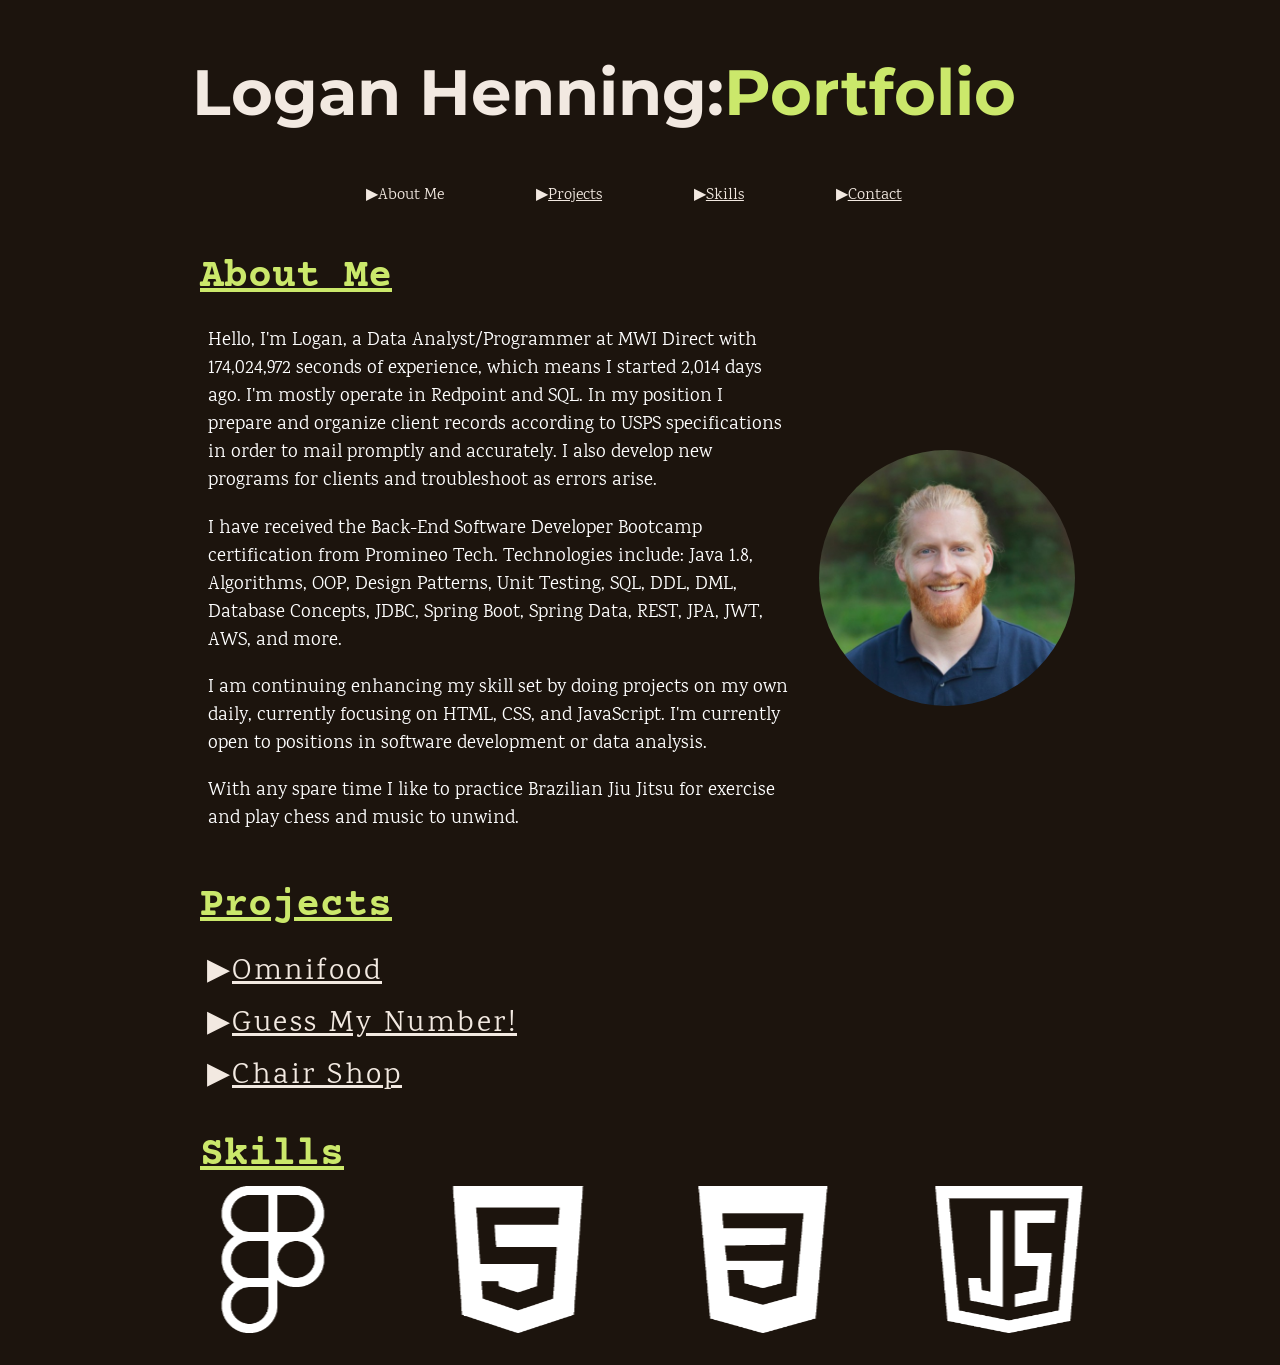
==== commit b1bb0546: "Add files via upload" ====
--- a/index.html
+++ b/index.html
@@ -72,7 +72,7 @@
 			<div class="projects-container">
 				<h2>Projects</h2>
 					<ul class="project-list">
-						<li class="projName" id="creditCardChecker">Credit Card Checker</li>
+						<li class="projName" id="creditCardChecker">Omnifood</li>
 						<div class="project">
 							<div id="creditLink">
 								<p class="caption">
@@ -81,7 +81,7 @@
 								</p>
 							</div>
 						</div>
-						<li class="projName" id="numberGuesser">Number Guesser</li>
+						<li class="projName" id="numberGuesser">Guess My Number!</li>
 						<div class="project">
 							<div id="numberLink">
 								<p class="caption">
@@ -92,7 +92,7 @@
 								</p>
 							</div>
 						</div>
-						<li class="projName" id="site">Mysterious Organism</li>
+						<li class="projName" id="site">Chair Shop</li>
 						<div class="project">
 							<div id="siteLink">
 								<p class="caption">
